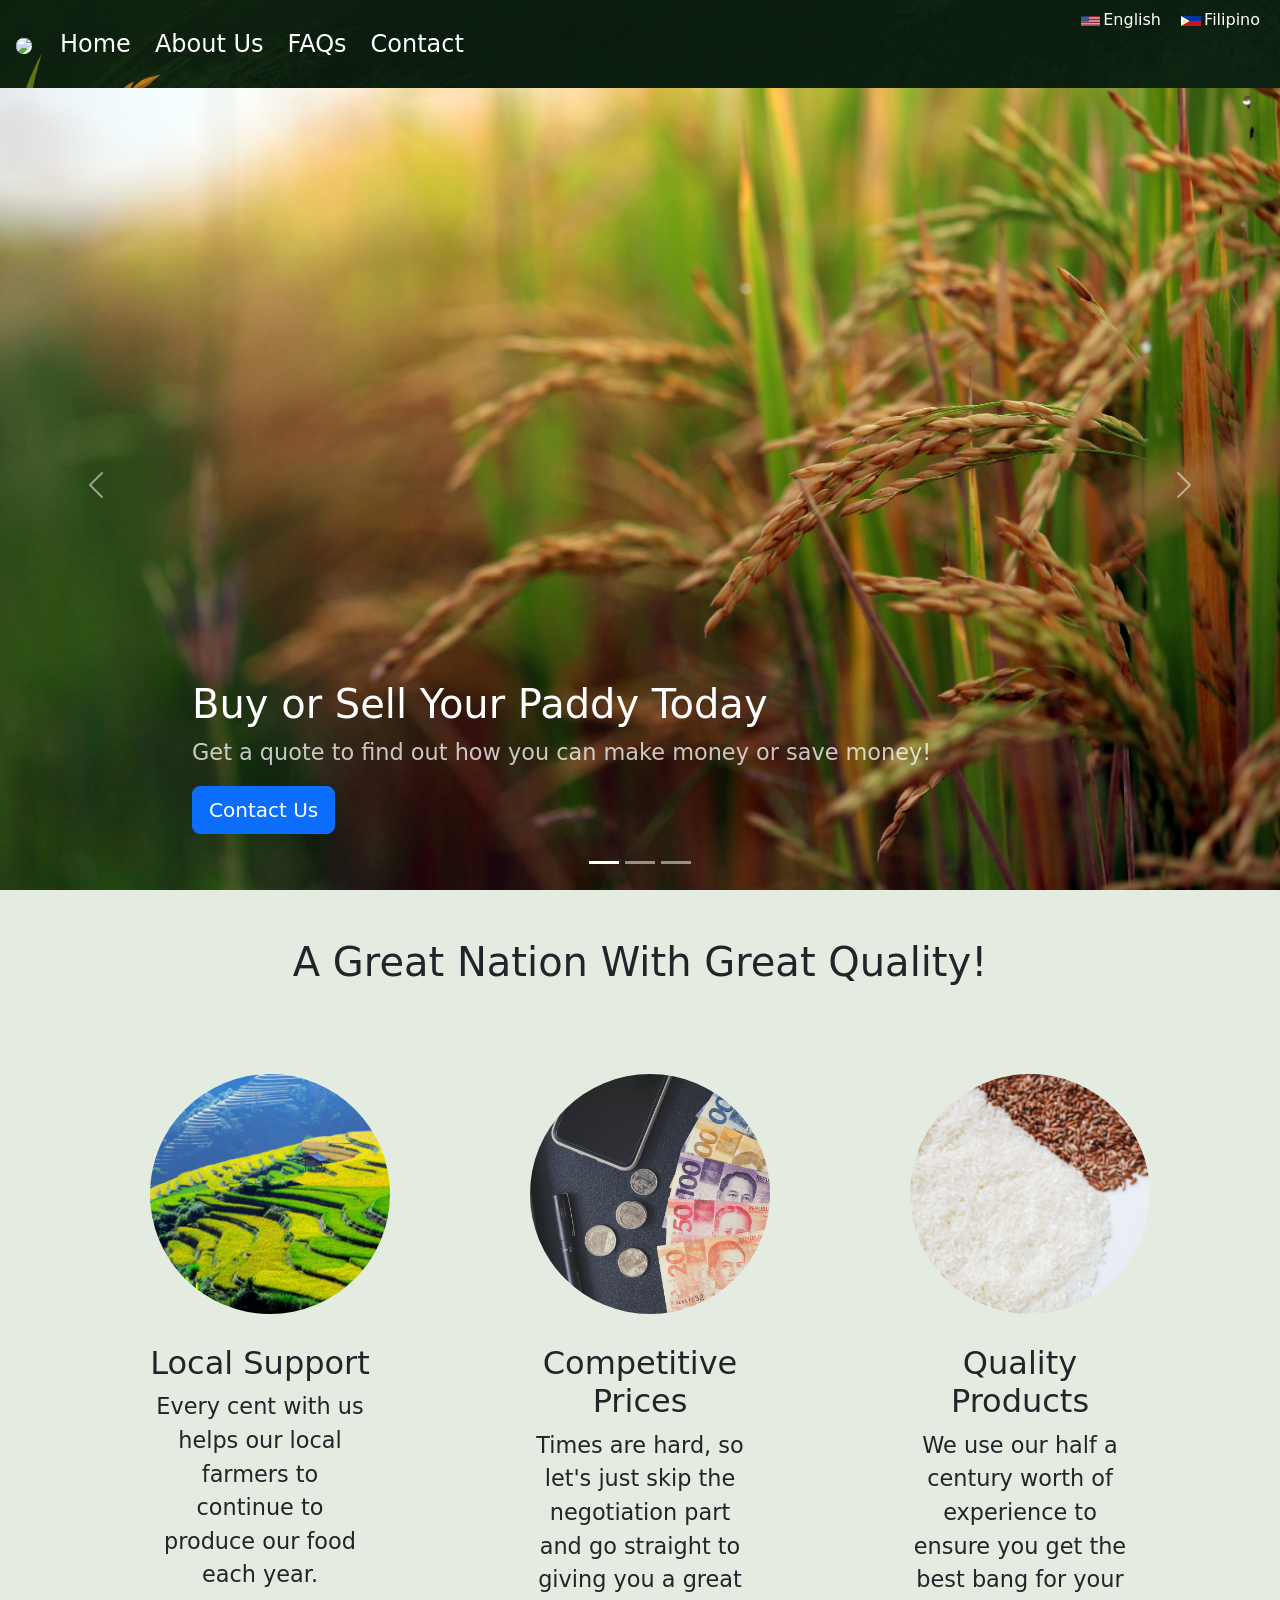
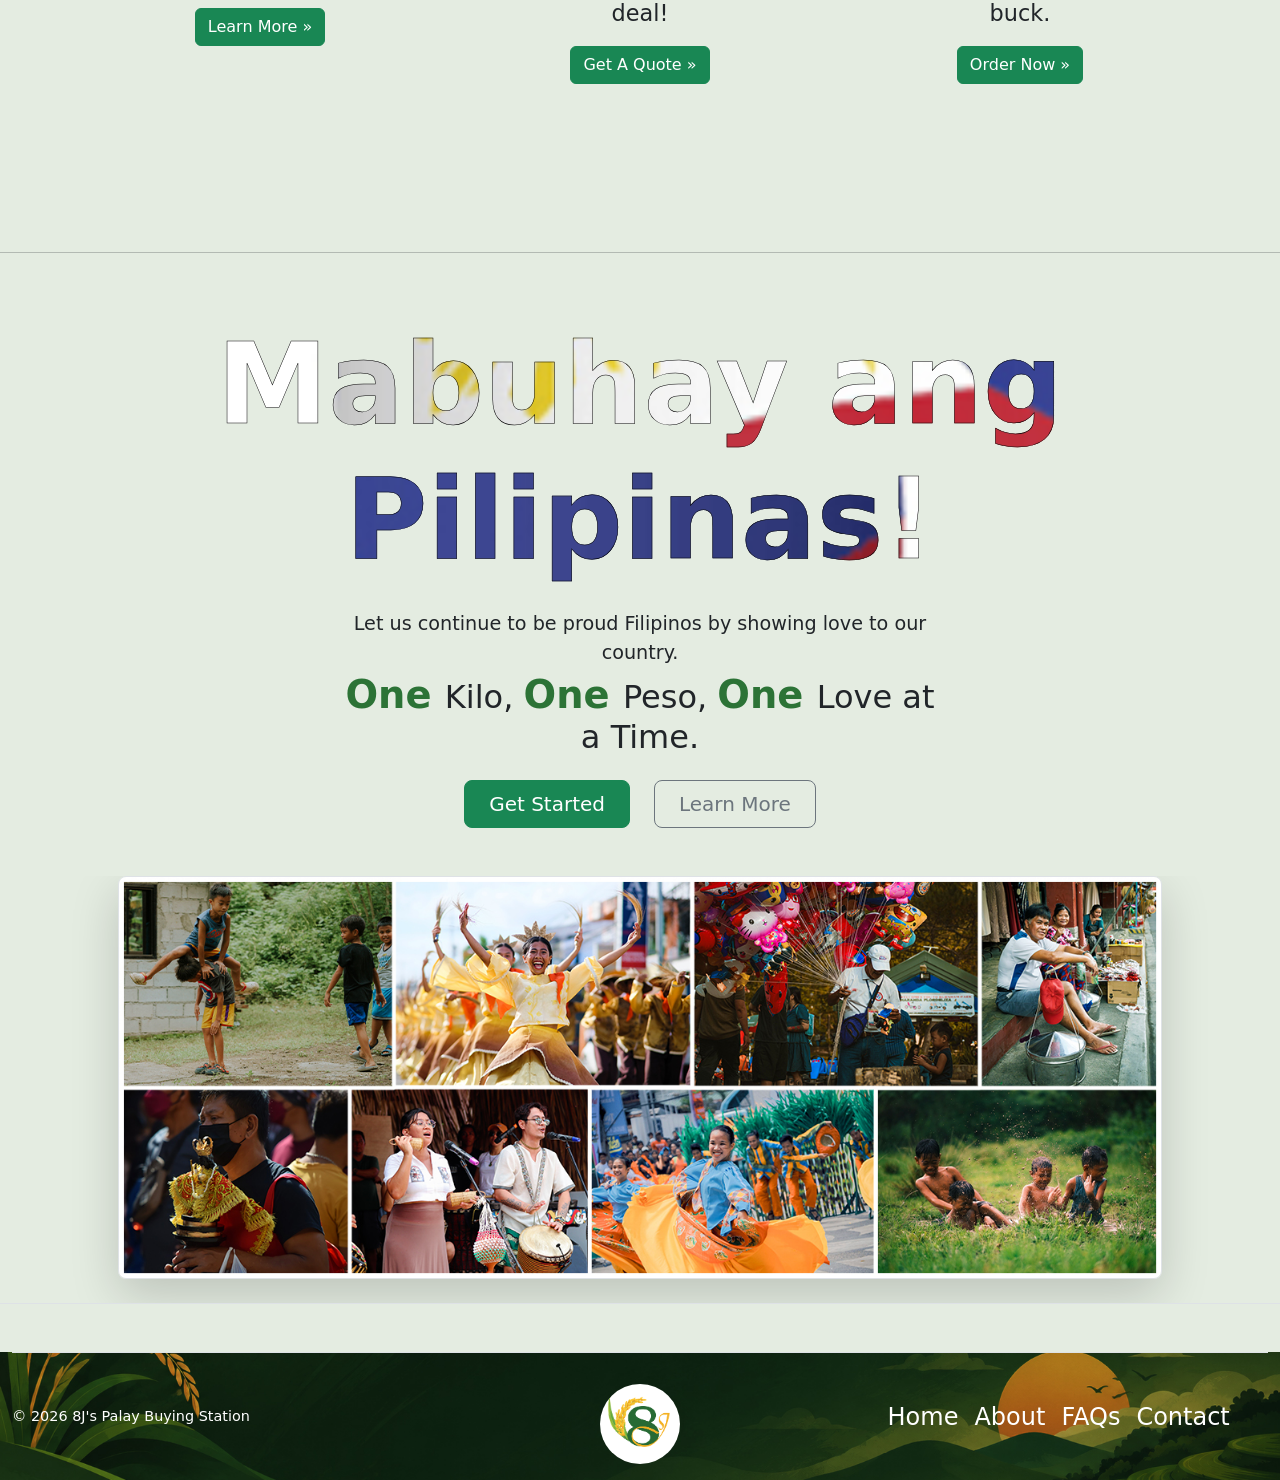
==== index.html @ 1795bb7c "Removed Public Folder" ====
<!DOCTYPE html>
<html lang="en">
<head>
  <meta charset="UTF-8">
  <meta name="viewport" content="width=device-width, initial-scale=1.0">
  <title>8J's Palay Buying Station</title>
  <style>

  </style>

	<link rel="stylesheet" href="./css/style-en.css">
	<link href="https://cdn.jsdelivr.net/npm/bootstrap@5.3.8/dist/css/bootstrap.min.css" rel="stylesheet"
		integrity="sha384-sRIl4kxILFvY47J16cr9ZwB07vP4J8+LH7qKQnuqkuIAvNWLzeN8tE5YBujZqJLB" crossorigin="anonymous">
	

</head>
<body>
	<div class="site-wrapper">
		<!--Header-->
		<section id="navbar">
			<nav class="navbar navbar-expand-md navbar-dark fixed-top nav-bg">
				<div class="container-fluid px-3">
					<a class="navbar-brand" href="./index.html">
						<img src="./images/logo/logo.png" class="logo">
					</a>
					<button class="navbar-toggler collapsed" type="button" data-bs-toggle="collapse" data-bs-target="#navbarCollapse"
						aria-controls="navbarNavAltMarkup" aria-expanded="false" aria-label="Toggle navigation">
						<span class="navbar-toggler-icon"></span>
					</button>
					<div class="collapse navbar-collapse navHeaderCollapse" id="navbarCollapse">
						<ul class="navbar-nav me-auto mb-2 mb-md-0">
							<li class="nav-item mx-1"> <a class="nav-link active navbar-items" id="nav-home" aria-current="page"
									href="./index.html">Home</a> </li>
							<li class="nav-item mx-1"> <a class="nav-link active navbar-items" aria-current="page"
									href="./en/about-en.html">About Us</a> </li>
							<li class="nav-item mx-1"> <a class="nav-link active navbar-items" aria-current="page"
									href="./en/faq-en.html">FAQs</a> </li>
							<li class="nav-item mx-1"> <a class="nav-link active navbar-items" aria-current="page"
									href="./en/contact-en.html">Contact</a> </li>
						</ul>
						<div class="lang-options col-md-3 text-end mx-1 pb-5">
							<a href="./index.html" class="lang eng" style="margin-right: 10px; text-decoration: none; color:white;"><img
									id="us-flag" src="../images/others/jp-draws-US-Flag.svg" alt="US Flag">English</a>
							<a href="./fil/home-tl.html" class="lang tl"
								style="margin-left: 2px; text-decoration: none; color:white;"><img id="ph-flag"
									src="../images/others/jp-draws-Philippines-Flag.svg" alt="Filipino Flag">Filipino</a>
						</div>
					</div>
				</div>
			</nav>
		</section>


		<!--Cover-->
		<section id="cover">
			<div class="container-fluid carousel">
				<div id="myCarousel" class="carousel slide mb-6" data-bs-ride="carousel">
					<div class="carousel-indicators"> <button type="button" data-bs-target="#myCarousel" data-bs-slide-to="0"
							class="active" aria-label="Slide 1" aria-current="true"></button> <button type="button"
							data-bs-target="#myCarousel" data-bs-slide-to="1" aria-label="Slide 2" class=""></button> <button type="button"
							data-bs-target="#myCarousel" data-bs-slide-to="2" aria-label="Slide 3" class=""></button> </div>
					<div class="carousel-inner">
						<div class="carousel-item active"> <img src="../images/palay/cover-1.jpg" id="cover-1" class="cover-item" alt="Palay in the field">
								<rect width="100%" height="100%" fill="var(--bs-secondary-color)"></rect>
							</svg>
							<div class="container">
								<div class="carousel-caption text-start">
									<h1>Buy or Sell Your Paddy Today</h1>
									<p class="opacity-75">Get a quote to find out how you can make money or save money!</p>
									<p><a class="btn btn-lg btn-primary" href="./en/contact-en.html">Contact Us</a></p>
								</div>
							</div>
						</div>
						<div class="carousel-item"> <img src="../images/palay/farmer-sowing-1.jpg" id="cover-2" class="cover-item" alt="A farmer sowing in a paddy field" style="filter:brightness(85%)">
								<rect width="100%" height="100%" fill="var(--bs-secondary-color)"></rect>
							</svg>
							<div class="container">
								<div class="carousel-caption">
									<h1>Support Our Local Farmers</h1>
									<p>Find out how you can help our local farmers make a living by partnering with us!</p>
									<p><a class="btn btn-lg btn-primary" href="./en/about-en.html">Learn more</a></p>
								</div>
							</div>
						</div>
						<div class="carousel-item"> <img src="../images/rice/heart-rice.jpg" id="cover-3" class="cover-item" alt="Hands holding white rice in the shape of a heart" style="filter:brightness(85%)">
								<rect width="100%" height="100%" fill="var(--bs-secondary-color)"></rect>
							</svg>
							<div class="container">
								<div class="carousel-caption text-end">
									<h1>Every Meal Should Be Delicious</h1>
									<p>Put a smile on your family's face with our quality local rice!</p>
									<p><a class="btn btn-lg btn-primary" href="./en/contact-en.html">Order Now</a></p>
								</div>
							</div>
						</div>
					</div> <button class="carousel-control-prev" type="button" data-bs-target="#myCarousel" data-bs-slide="prev"> <span
							class="carousel-control-prev-icon" aria-hidden="true"></span> <span class="visually-hidden">Previous</span>
					</button> <button class="carousel-control-next" type="button" data-bs-target="#myCarousel" data-bs-slide="next"> <span
							class="carousel-control-next-icon" aria-hidden="true"></span> <span class="visually-hidden">Next</span> </button>
				</div>
			</div>
		</section>

		<!--Features-->
		<section id="features" class="my-5 align">
			<div class="features heading"><h1 class="feature head">A Great Nation With Great Quality!</h1></div>
			<div class="container marketing"> <!-- Three columns of text below the carousel -->
				<div class="row">
					<div class="col-lg-4"> <img src="../images/palay/paddy-field-2.jpg" class="features rounded-image" alt="A paddy field landscape">
							<title>Local Rice Fields</title>
							<rect width="100%" height="100%" fill="var(--bs-secondary-color)"></rect>
						</svg>
						<h2 class="fw-normal">Local Support</h2>
						<p>Every cent with us helps our local farmers to continue to produce our food each year.</p>
						<p><a class="btn btn-success" href="./en/about-en.html">Learn More »</a></p>
					</div><!-- /.col-lg-4 -->
					<div class="col-lg-4"> <img src="../images/others/pesos.jpg" class="features rounded-image" alt="Multiple denomenations of Philippine pesos">
							<title>Competitive Pricing</title>
							<rect width="100%" height="100%" fill="var(--bs-secondary-color)"></rect>
						</svg>
						<h2 class="fw-normal">Competitive Prices</h2>
						<p>Times are hard, so let's just skip the negotiation part and go straight to giving you a great deal!</p>
					<p><a class="btn btn-success" href="./en/contact-en.html">Get A Quote »</a></p>
					</div><!-- /.col-lg-4 -->
					<div class="col-lg-4"> <img src="../images/rice/rice-variety.jpg" class="features rounded-image change-position" alt="A variety of rices">
							<title>Quality Products</title>
							<rect width="100%" height="100%" fill="var(--bs-secondary-color)"></rect>
						</svg>
						<h2 class="fw-normal">Quality Products</h2>
						<p>We use our half a century worth of experience to ensure you get the best bang for your buck.</p>
						<p><a class="btn btn-success" href="./en/contact-en.html">Order Now »</a></p>
					</div><!-- /.col-lg-4 -->
				</div>
			</div>
		</section>

		<hr style="margin: 1rem 0;">

		<!--Hero-->
		<section>
			<div class="px-4 pt-3 my-5 text-center border-bottom">
				<h1 class="display-4 fw-bold text-body-emphasis"><span id="mabuhay-gradient">Mabuhay ang Pilipinas!</span></h1>
				<div class="col-lg-6 mx-auto">
					<p class="lead mb-1 mt-4">Let us continue to be proud Filipinos by showing love to our country.</p>
					<h2 class="mb-4">
						<span style="color:#2C7336; font-size: 120%; font-weight: bolder;">One </span>Kilo,
						<span style="color:#2C7336; font-size: 120%; font-weight: bolder;">One </span>Peso,
						<span style="color:#2C7336; font-size: 120%; font-weight: bolder;">One </span>Love at a Time.

					</h2>
					<div class="d-grid gap-2 d-sm-flex justify-content-sm-center mb-5"> 
						<a href="./en/contact-en.html"><button type="button"
							class="btn btn-success btn-lg px-4 me-sm-3">Get Started</button></a>
							<a href="./en/about-en.html"><button type="button"
							class="btn btn-outline-secondary btn-lg px-4">Learn More</button></a>
					</div>
				</div>
				<div class="overflow-hidden">
					<div class="container px-5"> 
						<img src="../images/others/mabuhay.jpg"
						class="img-fluid border rounded-3 shadow-lg mb-4" alt="Example image" width="" height="100%" loading="lazy">
					</div>
				</div>
			</div>
		</section>
		

		<!--Footer-->
		<section id="footer">
			<div class="container-fluid foot-bg">
				<footer class="d-flex flex-wrap justify-content-between align-items-center py-3 border-top">
					<p class="col-md-4 mb-0 copy-footer">© 2026 8J's Palay Buying Station</p> <a href="./index.html"
						class="col-md-4 d-flex align-items-center justify-content-center mb-3 mb-md-0 me-md-auto link-body-emphasis text-decoration-none"
						aria-label="Bootstrap"> <img class="logo-foot" src="../images/logo/Logo.png"
							alt="8J's Palay Buying Station Logo" style="width:80px"></a>
					<ul class="nav col-md-4 justify-content-center foot-nav">
						<li class="nav-item"><a href="./index.html" class="nav-link px-2 footer-item">Home</a></li>
						<li class="nav-item"><a href="./en/about-en.html" class="nav-link px-2 footer-item">About</a></li>
						<li class="nav-item"><a href="./en/faq-en.html" class="nav-link px-2 footer-item">FAQs</a></li>
						<li class="nav-item"><a href="./en/contact-en.html" class="nav-link px-2 footer-item">Contact</a></li>
					</ul>
				</footer>
			</div>
		</section>

		<!--JS script-->
		<script src="https://cdn.jsdelivr.net/npm/bootstrap@5.3.8/dist/js/bootstrap.bundle.min.js"
			integrity="sha384-FKyoEForCGlyvwx9Hj09JcYn3nv7wiPVlz7YYwJrWVcXK/BmnVDxM+D2scQbITxI" crossorigin="anonymous"></script>
	</div>
</body>
</html>
---- css/style-en.css ----
/*Desktop View*/
@media only screen and (min-width: 1025px) {
  * {
    margin: 0;
    padding: 0;
    box-sizing:border-box;
  }

  html
  body {
    margin: 0;
    padding: 0;
    background-color: #1f61001e;

  }

  .site-wrapper {
    width: 100%;
    overflow: auto;

  }

  h1, h2, h3, h4, h5, h6, p {
    margin: 0;
    padding: 0;
  }

  p {
    font-size: 1.4rem;
    font-weight: 400;
  }


  /*navbar*/
  #navbar {
    margin: 0;
    gap: 0;
    width: 100vw;
    height: 80px;
    z-index: 2;

  }

  header {
    background-color: #507526e8;
  }

  .logo {
    width: 4rem;
    border-radius: 50%;
    margin: 0;
    padding: 0;
    background-color:white;

  }

  .logo.nav {
    position: relative;
    left: 30px;
  }

  li .navbar-items {
    font-size: 24px;
    font-weight: 300;
  }


  li .navbar-items:hover {
    transform: scale(130%, 130%);
    color: rgb(255, 230, 0) !important;
    margin: 0px 10px;

  }

  .lang {
    font-size: 1rem;
  }

  .lang:hover {
    color: rgb(255, 230, 0) !important;
  }


  #us-flag {
    height: 16px;
    padding: 3px;
    margin: auto;
  }

  #ph-flag {
    height: 16px;
    padding: 3px;
    margin: auto;

  }


  /*Cover*/
  #cover {
    margin: auto;
    padding: 0;
    height: 90vh;

  }

  .container-fluid.carousel {
    width: 100%;
    height: 100%;
    margin: 0;
    padding: 0;

  }

  .cover-item {
    width: 100%;
    height: 90vh;
    object-fit: cover;
    object-position: 50% center;
  }

  #cover-2 {
    width: 100%;
    height: 90vh;
    object-fit: cover;
    object-position: 25% top;
  }



  /*Features*/
  .features.heading {
    text-align: center;
  }

  .marketing .col-lg-4 {
    margin-bottom: 1.5rem;
    text-align: center;
  }

  .container.marketing>.row .col-lg-4 {
    padding: 80px; 
  }

  .features.rounded-image {
    height: 15rem;
    width: 15rem;
    margin-bottom: 30px;
    border-radius: 50%;
    object-fit: cover;
    object-position: center;
  }

  .features.rounded-image.change-position {
    object-position: 5% 5%;
  }


  /*Featurette*/

  .featurette-heading.fw-normal.lh-1 {
    color:#2d8a39;
    font-size: 2.5rem;
  }

  h2>.text-body-secondary {
    color: #BFAC41 !important;
  }

  .images-featurette {
    width: 100%;
    aspect-ratio: 1/1;
    object-fit: cover;
    object-position: center;
    border-radius: 5%;
  }

  .p-emphasis {
    font-weight: 700;
  }

  .featurette-padding {
    padding: 5px 70px;
  }

  span.proverb {
    font-size: 20px;
    color: black;
    opacity: 50%;
    vertical-align: middle;
  }

  p.lead {
    font-size: 1.2rem;
    font-weight: 400;
  }


  /*Hero*/

  #mabuhay-gradient {
    font-size: 7rem;
    -webkit-text-stroke: 0.5px black;
    background-image:url(../images/others/flag-clip.jpg);
    background-position: 50% 50%;
    background-repeat: no-repeat;
    background-size: cover;
    -webkit-background-clip: text;
    background-clip: text;
    -webkit-text-fill-color: transparent;
    color: transparent;
    background-clip: text;
  }

  /*Jumbotron*/

  .jumb-bg-img {
    background-image: url(../images/ph-flags.jpg);
    background-size: cover;
    background-repeat: no-repeat;
    background-position: center;
    
  }


  /*Segway*/
  .segway {
    display: flex;
    flex-flow: row nowrap;
    flex-basis: auto;
    justify-content: center;

  }

  .seg-head:hover {
    transform: scale(110%, 110%);
  }

  .seg-btn:hover {
    transform: scale(110%, 110%);
  }



  /*FAQ*/

  .faq-title {
    font-size: 58px;
  }

  .paddy-faq-head {
    display: flex;
  }

  .rice-faq-head {
    display:flex;
  }

  .p-faq {
    font-size: 1.2rem;
  }

  .p-close {
    font-size: 1.4rem;
    font-weight: 500;
    margin-top: 30px;
  }
  
  h2.accordion-header>button {
    font-size: 1.4rem;
    font-weight: 400;
  }




  /*Footer*/
  #footer{
    width: 100%;
    height: 100%;
    margin: 0;
    padding: 0;
  }


  li .footer-item {
    font-size: 1.5em;
    font-weight: 700px;
    color: #ffffff;
  }

  li .footer-item:hover {
    transform: scale(130%, 130%);
    color: rgb(255, 230, 0) !important;
    margin: 0px 10px;
  }

  .copy-footer {
    font-size: 0.9rem;
    color: #ffffff;
  }

  #footer>div>footer>a>img.logo-foot {
    margin-top: 15px;
    border-radius: 50%;
    padding: 0;
    background-color: white;
  }


  .nav-bg {
    background-image: url(../images/others/bg-opaque.jpg);
    background-size: cover;
  }


  .foot-bg {
    background-image: url(../images/others/bg-opaque.jpg);
    background-size: cover;
    background-position: center;
  }
}



/*min-width 768px and max-width 1024px*/
@media only screen and (max-width: 1024px), (min-width: 768) {
  * {
    margin: 0;
    padding: 0;
    box-sizing: border-box;
  }

  html body {
    margin: 0;
    padding: 0;
    background-color: #1f61001e;

  }

  .site-wrapper {
    width: 100%;
    overflow: auto;

  }

  h1,
  h2,
  h3,
  h4,
  h5,
  h6,
  p {
    margin: 0;
    padding: 0;
  }

  p {
    font-size: 1.4rem;
    font-weight: 400;
  }


  /*navbar*/
  #navbar {
    margin: 0;
    gap: 0;
    width: 100vw;
    height: 80px;
    z-index: 2;

  }

  header {
    background-color: #507526e8;
  }

  .logo {
    width: 4rem;
    border-radius: 50%;
    margin: 0;
    padding: 0;
    background-color: white;

  }

  .logo.nav {
    position: relative;
    left: 30px;
  }

  li .navbar-items {
    font-size: 24px;
    font-weight: 300;
  }


  li .navbar-items:hover {
    transform: scale(130%, 130%);
    color: rgb(255, 230, 0) !important;
    margin: 0px 10px;

  }

  a.lang.eng {
    font-size: 14px;
  }

  a.lang.tl {
    font-size: 14px;
  }

  .lang {
    font-size: 1rem;
  }

  .lang:hover {
    color: rgb(255, 230, 0) !important;
  }


  #us-flag {
    height: 16px;
    padding: 3px;
    margin: auto;
  }

  #ph-flag {
    height: 16px;
    padding: 3px;
    margin: auto;

  }


  /*Cover*/
  #cover {
    margin: auto;
    padding: 0;
    height: 90vh;

  }

  .container-fluid.carousel {
    width: 100%;
    height: 100%;
    margin: 0;
    padding: 0;

  }

  .cover-item {
    width: 100%;
    height: 90vh;
    object-fit: cover;
    object-position: 50% center;
  }

  #cover-2 {
    width: 100%;
    height: 90vh;
    object-fit: cover;
    object-position: 25% top;
  }



  /*Features*/
  .features.heading {
    text-align: center;
  }

  .marketing .col-lg-4 {
    margin-bottom: 1.5rem;
    text-align: center;
  }

  .container.marketing>.row .col-lg-4 {
    padding: 80px;
  }

  .features.rounded-image {
    height: 15rem;
    width: 15rem;
    margin-bottom: 30px;
    border-radius: 50%;
    object-fit: cover;
    object-position: center;
  }

  .features.rounded-image.change-position {
    object-position: 5% 5%;
  }


  /*Featurette*/

  .featurette-heading.fw-normal.lh-1 {
    color: #2d8a39;
    font-size: 2.2rem;
  }

  h2>.text-body-secondary {
    color: #BFAC41 !important;
  }

  .images-featurette {
    width: 100%;
    aspect-ratio: 1/1;
    object-fit: cover;
    object-position: center;
    border-radius: 50%;

  }

  .p-emphasis {
    font-weight: 700;
  }

  .featurette-padding {
    padding: 5px 70px;
  }

  span.proverb {
    font-size: 20px;
    color: black;
    opacity: 50%;
    vertical-align: middle;
  }

  p.lead {
    font-size: 1rem;
    font-weight: 400;
  }


  /*Hero*/

  #mabuhay-gradient {
    font-size: 5rem;
    -webkit-text-stroke: 0.5px black;
    background-image: url(../images/others/flag-clip.jpg);
    background-position: 50% 50%;
    background-repeat: no-repeat;
    background-size: cover;
    -webkit-background-clip: text;
    background-clip: text;
    -webkit-text-fill-color: transparent;
    color: transparent;
    background-clip: text;
  }

  /*Jumbotron*/

  .jumb-bg-img {
    background-image: url(../images/ph-flags.jpg);
    background-size: cover;
    background-repeat: no-repeat;
    background-position: center;

  }


  /*Segway*/
  .segway {
    display: flex;
    flex-flow: row nowrap;
    flex-basis: auto;
    justify-content: center;

  }

  .seg-head:hover {
    transform: scale(110%, 110%);
  }

  .seg-btn:hover {
    transform: scale(110%, 110%);
  }


  /*Footer*/
  #footer {
    width: 100%;
    height: 100%;
    margin: 0;
    padding: 0;
  }


  li .footer-item {
    font-size: 1em;
    font-weight: 700px;
    color: #ffffff;
  }

  li .footer-item:hover {
    transform: scale(130%, 130%);
    color: rgb(255, 230, 0) !important;
    margin: 0px 10px;
  }

  .copy-footer {
    font-size: 0.8rem;
    color: #ffffff;
  }

  #footer>div>footer>a>img.logo-foot {
    transform: scale(80%);
    margin-top: 15px;
    border-radius: 50%;
    padding: 0;
    background-color: white;
  }


  .nav-bg {
    background-image: url(../images/others/bg-opaque.jpg);
    background-size: cover;
  }


  .foot-bg {
    background-image: url(../images/others/bg-opaque.jpg);
    background-size: cover;
    background-position: center;
  }
}



/*max-width 767px*/
@media only screen and (max-width: 767px) {
  * {
    margin: 0;
    padding: 0;
    box-sizing: border-box;
  }

  html body {
    margin: 0;
    padding: 0;
    background-color: #1f61001e;

  }


  h1,
  h2,
  h3,
  h4,
  h5,
  h6,
  p {
    margin: 0;
    padding: 0;
  }

  p {
    font-size: 1.4rem;
    font-weight: 400;
  }


  /*navbar*/
  #navbar {
    margin: 0;
    gap: 0;
    width: 100vw;
    height: 80px;
    z-index: 2;
    word-break: break-all;

  }

  header {
    background-color: #507526e8;
  }

  .logo {
    width: 3rem;
    border-radius: 50%;
    margin: 0;
    padding: 0;
    background-color: white;
    position: absolute;
    left: 44%;
    bottom: 7%;

  }

  .logo.nav {
    position: relative;
    left: 30px;
  }

  li.nav-link.nav-item {
    display: inline-flex;
  }

  li .navbar-items {
    display: flex;
    flex: 1 1 0;
    font-size: 22px;
    font-weight: 500;
    margin-bottom: 1em;
    border-radius: 10%;
    width: 110px;
    justify-content: center;
    background-color: rgba(0, 128, 0, 0.171);
  }


  li .navbar-items:hover {
    transform: scale(100%, 100%);
    color: rgb(255, 230, 0) !important;
    margin: 0px 10px;

  }

  .lang:hover {
    color: rgb(255, 230, 0) !important;
  }

  a.lang.eng {
    font-size: 14px;
  }

  a.lang.tl {
    font-size: 14px;
  }

  #nav-home {
    margin-top: 0;

  }


  #us-flag {
    height: 18px;
    padding: 3px;
    margin: auto;
  }

  #ph-flag {
    height: 18px;
    padding: 3px;
    margin: auto;

  }

  .flex-shrink-0 {
    flex-shrink: 0 !important;
  }

  #navbarCollapse>div {
    padding: 0.8em !important;
    margin-right: 0 !important;
  }





  /*Cover*/
  #cover {
    margin: auto;
    padding: 0;
    height: 90vh;

  }

  .container-fluid.carousel {
    width: 100%;
    height: 100%;
    margin: 0;
    padding: 0;

  }

  .cover-item {
    width: 100%;
    height: 90vh;
    object-fit: cover;
    object-position: 50% center;
  }

  #cover-2 {
    width: 100%;
    height: 90vh;
    object-fit: cover;
    object-position: 25% top;
  }



  /*Features*/
  .features.heading {
    text-align: center;
  }

  .marketing .col-lg-4 {
    margin-bottom: 1.5rem;
    text-align: center;
  }

  .container.marketing>.row .col-lg-4 {
    padding: 80px;
  }

  .features.rounded-image {
    height: 15rem;
    width: 15rem;
    margin-bottom: 30px;
    border-radius: 50%;
    object-fit: cover;
    object-position: center;
  }

  .features.rounded-image.change-position {
    object-position: 5% 5%;
  }


  /*Featurette*/

  .featurette-heading.fw-normal.lh-1 {
    color: #2d8a39;
    font-size: 2.5rem;
  }

  h2>.text-body-secondary {
    color: #BFAC41 !important;
  }

  .images-featurette {
    width: 70%;
    aspect-ratio: 1/1;
    object-fit: cover;
    object-position: center;
    border-radius: 15%;

  }

  .p-emphasis {
    font-weight: 700;
  }

  .featurette-padding {
    padding: 5px 70px;
  }

  span.proverb {
    font-size: 20px;
    color: black;
    opacity: 50%;
    vertical-align: middle;
  }

  p.lead {
    font-size: 1.1rem;
    font-weight: 400;
  }

  #featurette>div .col-md-4 {
    text-align: center !important;
    margin: 20px 0px;
  }

  /****CENTER IMAGES DAMN THING STUBBORN****/
  #featurette>div:nth-child(2)>div.col-md-4.d-flex {
    display: flex !important;
    justify-content: center !important;
    align-items: center !important;
  }

  #featurette>div:nth-child(4)>div.col-md-4.order-md-1.d-flex {
    display: flex !important;
    justify-content: center !important;
    align-items: center !important;
  }

  #featurette>div:nth-child(6)>div.col-md-4.d-flex {
    display: flex !important;
    justify-content: center !important;
    align-items: center !important;
  }



  /*Hero*/

  #mabuhay-gradient {
    font-size: 4rem;
    -webkit-text-stroke: 0.5px black;
    background-image: url(../images/others/flag-clip.jpg);
    background-position: 50% 50%;
    background-repeat: no-repeat;
    background-size: cover;
    -webkit-background-clip: text;
    background-clip: text;
    -webkit-text-fill-color: transparent;
    color: transparent;
    background-clip: text;
  }

  /*Jumbotron*/

  .jumb-bg-img {
    background-image: url(../images/ph-flags.jpg);
    background-size: cover;
    background-repeat: no-repeat;
    background-position: center;

  }


  /*Segway*/
  .segway {
    display: flex;
    flex-flow: row nowrap;
    flex-basis: auto;
    justify-content: center;

  }

  .seg-head:hover {
    transform: scale(110%, 110%);
  }

  .seg-btn:hover {
    transform: scale(110%, 110%);
  }


  /*Location*/
  iframe {
    width: 350px !important;
    height: 350px !important;
  }



  /*FAQ*/
  .p-faq {
    font-size: 1rem;
  }

  h2.accordion-header>button {
    font-size: 1.1rem;
    font-weight: 400;
  }



  /*Footer*/
  #footer {
    width: 100%;
    height: 100%;
    margin: 0;
    padding: 0;
  }

  li .footer-item {
    display: none;
    font-size: 14px;
    font-weight: 700px;
    color: #ffffff;
  }

  li .footer-item:hover {
    transform: scale(110%, 110%);
    color: rgb(255, 230, 0) !important;
    margin: 0px 10px;
  }

  .copy-footer {
    font-size: 0.6rem;
    color: #ffffff;
  }

  #footer>div>footer>a>img.logo-foot {
    transform: scale(50%);
    position: absolute;
    left: 40%;
    margin-top: 15px;
    border-radius: 50%;
    padding: 0;
    background-color: white;

  }

  .nav-bg {
    background-image: url(../images/others/bg-opaque.jpg);
    background-size: cover;
  }


  .foot-bg {
    background-image: url(../images/others/bg-opaque.jpg);
    background-size: cover;
    background-position: center;
  }

}



/*Nokia???*/
@media only screen and (max-width: 480px) {
  * {
    margin: 0;
    padding: 0;
    box-sizing: border-box;
  }

  html body {
    margin: 0;
    padding: 0;
    background-color: #1f61001e;

  }


  h1,
  h2,
  h3,
  h4,
  h5,
  h6,
  p {
    margin: 0;
    padding: 0;
  }

  p {
    font-size: 1.4rem;
    font-weight: 400;
  }


  /*navbar*/
  #navbar {
    margin: 0;
    gap: 0;
    width: 100vw;
    height: 80px;
    z-index: 2;
    word-break: break-all;

  }

  header {
    background-color: #507526e8;
  }

  .logo {
    width: 3rem;
    border-radius: 50%;
    margin: 0;
    padding: 0;
    background-color: white;
    position: absolute;
    left: 44%;
    bottom: 7%;

  }

  .logo.nav {
    position: relative;
    left: 30px;
  }

  li.nav-link.nav-item {
    display: inline-flex;
  }

  li .navbar-items {
    display: flex;
    flex: 1 1 0;
    font-size: 22px;
    font-weight: 500;
    margin-bottom: 1em;
    border-radius: 10%;
    width: 110px;
    justify-content: center;
    background-color: rgba(0, 128, 0, 0.171);
  }


  li .navbar-items:hover {
    transform: scale(100%, 100%);
    color: rgb(255, 230, 0) !important;
    margin: 0px 10px;

  }

  a.lang.eng {
  font-size: 12px;
  }

  a.lang.tl {
    font-size: 12px;
  }

  .lang:hover {
    color: rgb(255, 230, 0) !important;
  }

  #nav-home {
    margin-top: 0;

  }


  #us-flag {
    height: 18px;
    padding: 3px;
    margin: auto;
  }

  #ph-flag {
    height: 18px;
    padding: 3px;
    margin: auto;

  }

  .flex-shrink-0 {
    flex-shrink: 0 !important;
  }

  #navbarCollapse>div {
    padding: 0.8em !important;
    margin-right: 0 !important;
  }





  /*Cover*/
  #cover {
    margin: auto;
    padding: 0;
    height: 90vh;

  }

  .container-fluid.carousel {
    width: 100%;
    height: 100%;
    margin: 0;
    padding: 0;

  }

  .cover-item {
    width: 100%;
    height: 90vh;
    object-fit: cover;
    object-position: 50% center;
  }

  #cover-2 {
    width: 100%;
    height: 90vh;
    object-fit: cover;
    object-position: 25% top;
  }



  /*Features*/
  .features.heading {
    text-align: center;
  }

  .marketing .col-lg-4 {
    margin-bottom: 1.5rem;
    text-align: center;
  }

  .container.marketing>.row .col-lg-4 {
    padding: 80px;
  }

  .features.rounded-image {
    height: 15rem;
    width: 15rem;
    margin-bottom: 30px;
    border-radius: 50%;
    object-fit: cover;
    object-position: center;
  }

  .features.rounded-image.change-position {
    object-position: 5% 5%;
  }


  /*Featurette*/

  .featurette-heading.fw-normal.lh-1 {
    color: #2d8a39;
    font-size: 2.5rem;
  }

  h2>.text-body-secondary {
    color: #BFAC41 !important;
  }

  .images-featurette {
    width: 100%;
    aspect-ratio: 1/1;
    object-fit: cover;
    object-position: center;
    border-radius: 15%;
  }

  .p-emphasis {
    font-weight: 700;
  }

  .featurette-padding {
    padding: 5px 70px;
  }

  span.proverb {
    font-size: 20px;
    color: black;
    opacity: 50%;
    vertical-align: middle;
  }

  p.lead {
    font-size: 1.4rem;
    font-weight: 400;
  }

  #featurette>div.col-md-4 {
    text-align: center !important;
  }


  /*Hero*/

  #mabuhay-gradient {
    font-size: 3rem;
    -webkit-text-stroke: 0.5px black;
    background-image: url(../images/others/flag-clip.jpg);
    background-position: 50% 50%;
    background-repeat: no-repeat;
    background-size: cover;
    -webkit-background-clip: text;
    background-clip: text;
    -webkit-text-fill-color: transparent;
    color: transparent;
    background-clip: text;
  }

  /*Jumbotron*/

  .jumb-bg-img {
    background-image: url(../images/ph-flags.jpg);
    background-size: cover;
    background-repeat: no-repeat;
    background-position: center;

  }


  /*Segway*/
  .segway {
    display: flex;
    flex-flow: row nowrap;
    flex-basis: auto;
    justify-content: center;

  }

  .seg-head:hover {
    transform: scale(110%, 110%);
  }

  .seg-btn:hover {
    transform: scale(110%, 110%);
  }


  /*Location*/
  iframe {
    width: 350px !important;
    height: 350px !important;
  }



  /*Footer*/
  #footer {
    width: 100%;
    height: 100%;
    margin: 0;
    padding: 0;
  }

  li .footer-item {
    display: none;
    font-size: 14px;
    font-weight: 700px;
    color: #ffffff;
  }

  li .footer-item:hover {
    transform: scale(110%, 110%);
    color: rgb(255, 230, 0) !important;
    margin: 0px 10px;
  }

  .copy-footer {
    font-size: 0.5rem;
    color: #ffffff;
  }

  #footer>div>footer>a>img.logo-foot {
    transform: scale(50%);
    position: absolute;
    left: 40%;
    margin-top: 15px;
    border-radius: 50%;
    padding: 0;
    background-color: white;

  }

  .nav-bg {
    background-image: url(../images/others/bg-opaque.jpg);
    background-size: cover;
  }


  .foot-bg {
    background-image: url(../images/others/bg-opaque.jpg);
    background-size: cover;
    background-position: center;
  }

}
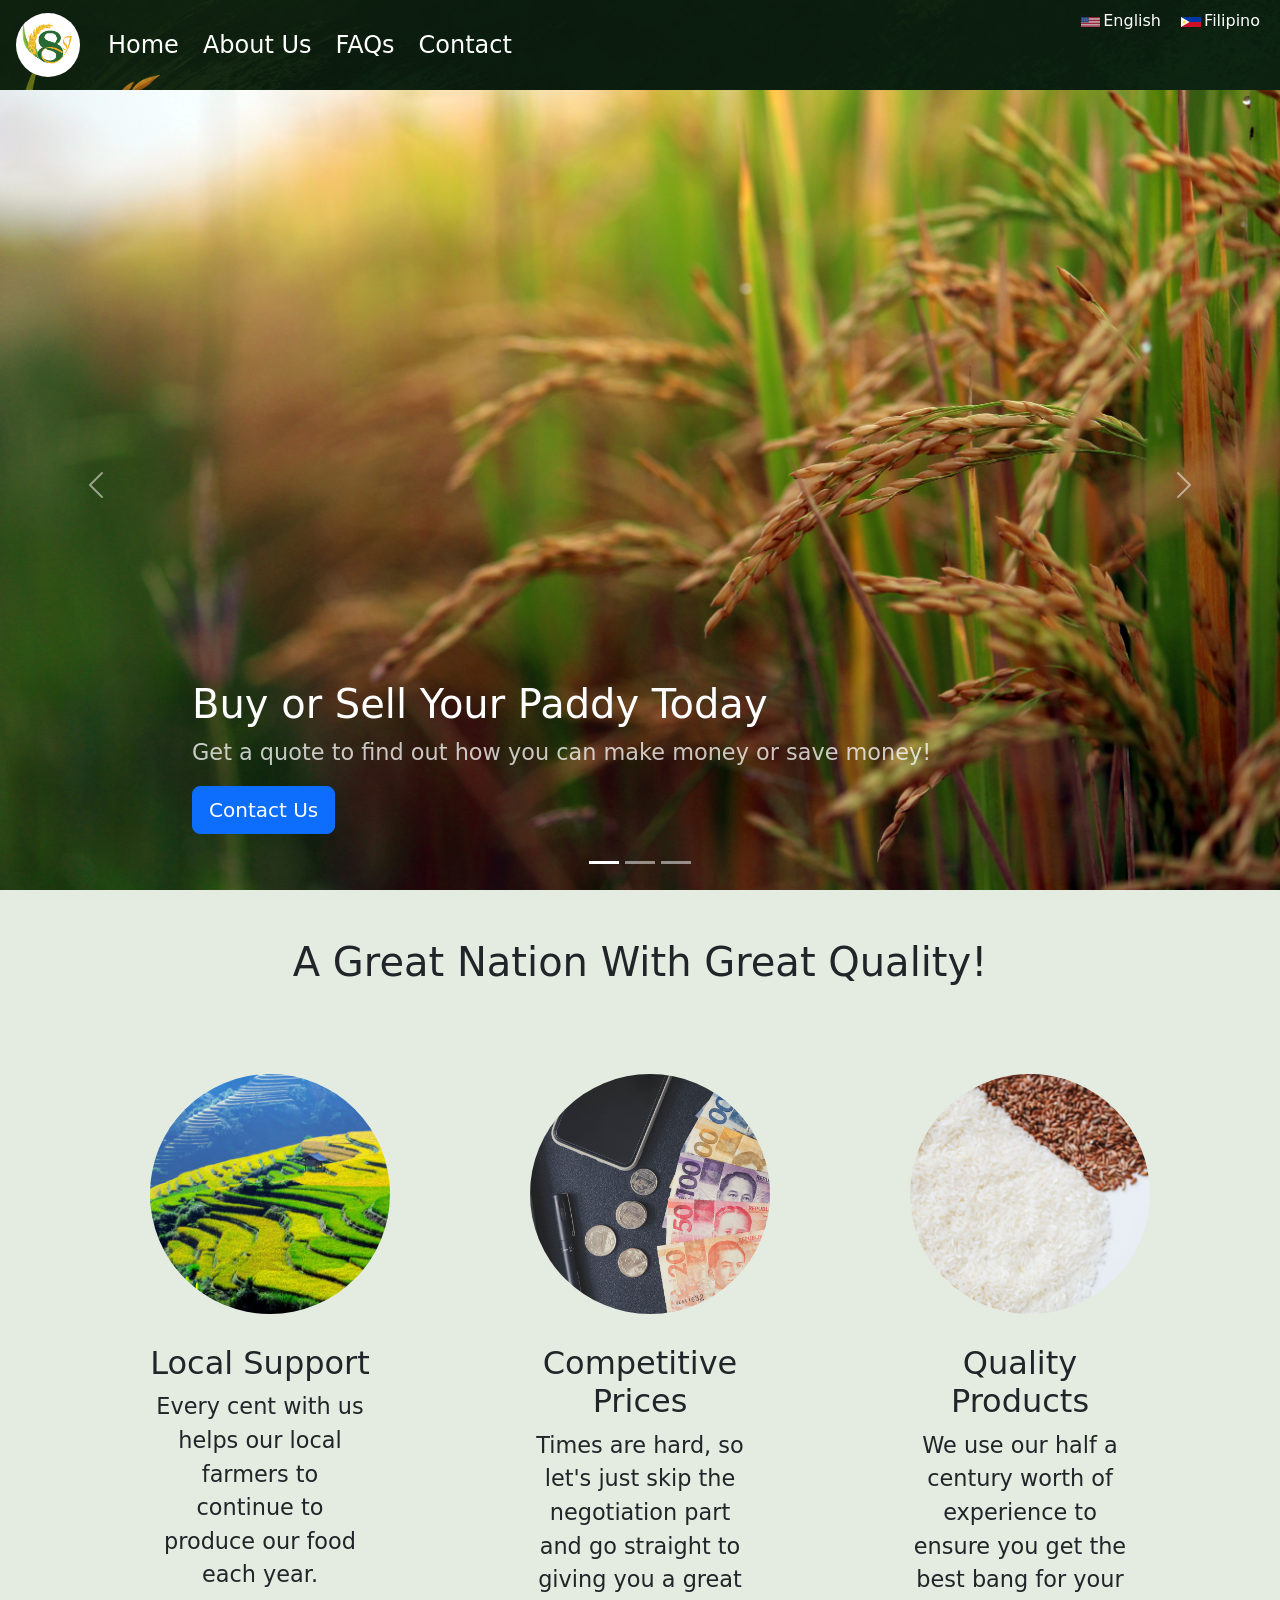
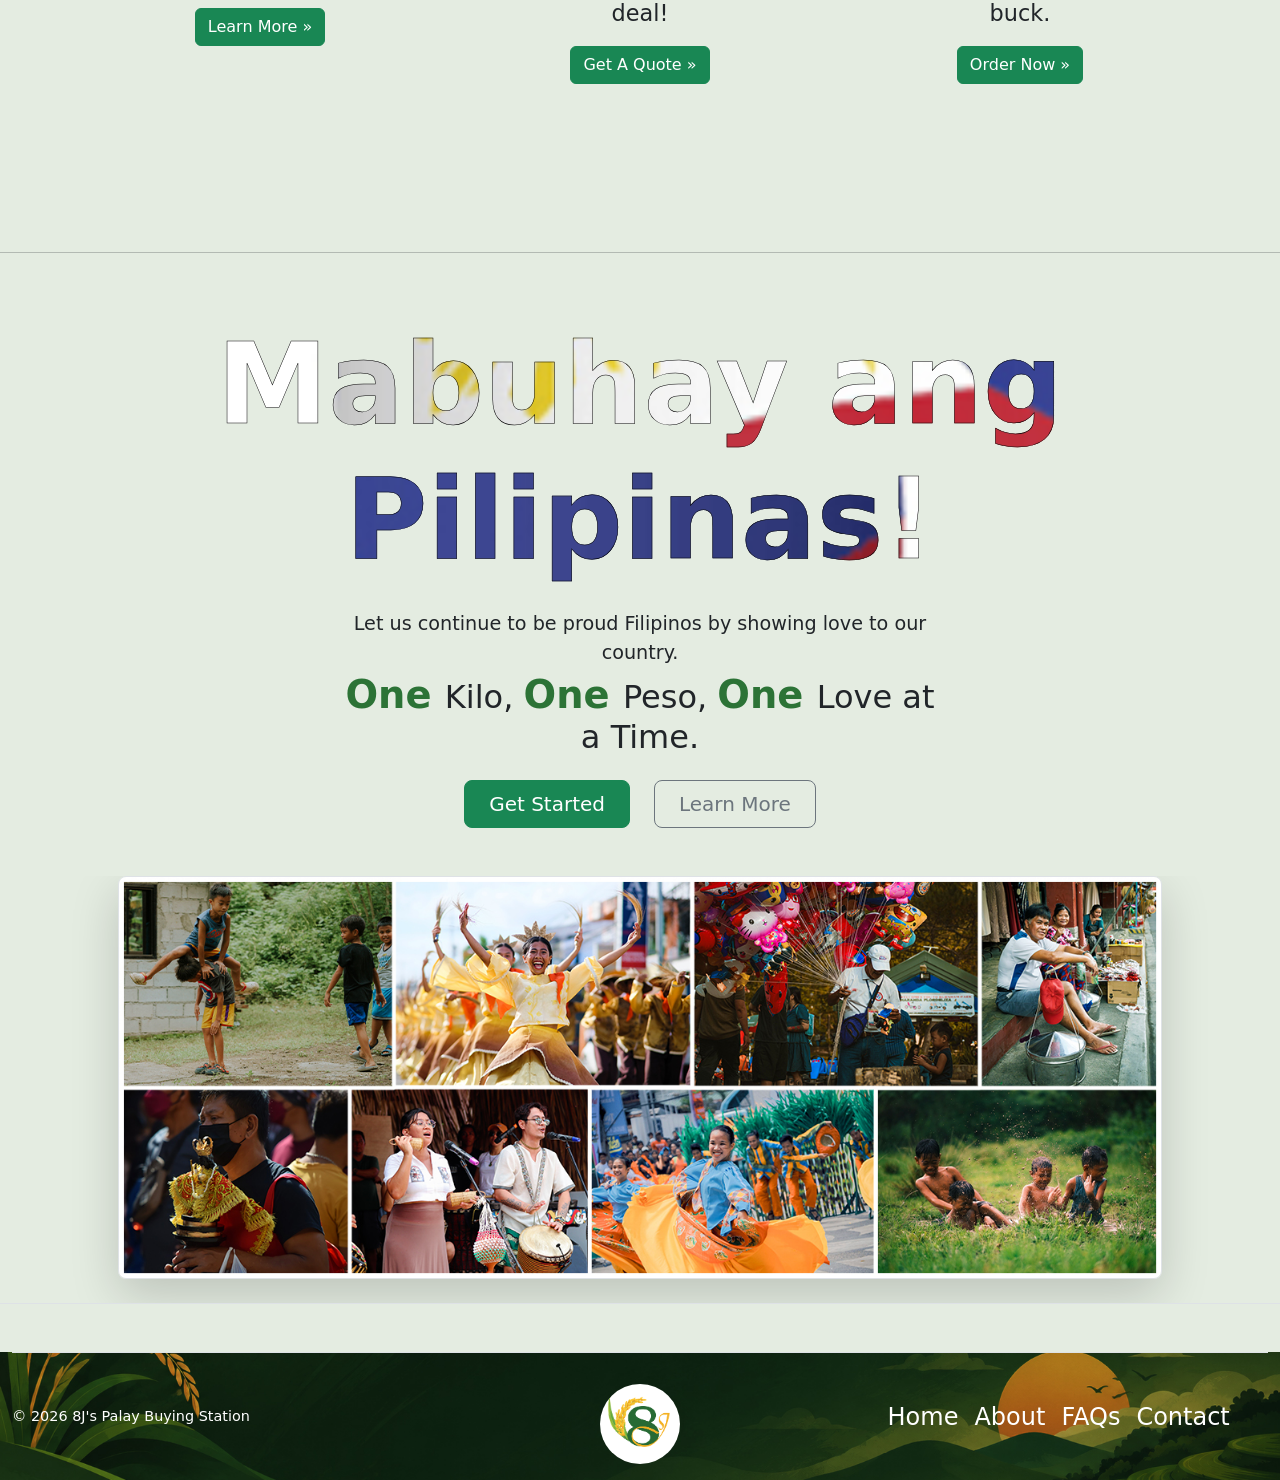
==== commit 0ab35ae7: "This is for sho now" ====
--- a/index.html
+++ b/index.html
@@ -21,7 +21,7 @@
 			<nav class="navbar navbar-expand-md navbar-dark fixed-top nav-bg">
 				<div class="container-fluid px-3">
 					<a class="navbar-brand" href="./index.html">
-						<img src="./images/logo/logo.png" class="logo">
+						<img src="./images/logo/Logo.png" class="logo">
 					</a>
 					<button class="navbar-toggler collapsed" type="button" data-bs-toggle="collapse" data-bs-target="#navbarCollapse"
 						aria-controls="navbarNavAltMarkup" aria-expanded="false" aria-label="Toggle navigation">
@@ -40,10 +40,10 @@
 						</ul>
 						<div class="lang-options col-md-3 text-end mx-1 pb-5">
 							<a href="./index.html" class="lang eng" style="margin-right: 10px; text-decoration: none; color:white;"><img
-									id="us-flag" src="../images/others/jp-draws-US-Flag.svg" alt="US Flag">English</a>
+									id="us-flag" src="./images/others/jp-draws-US-Flag.svg" alt="US Flag">English</a>
 							<a href="./fil/home-tl.html" class="lang tl"
 								style="margin-left: 2px; text-decoration: none; color:white;"><img id="ph-flag"
-									src="../images/others/jp-draws-Philippines-Flag.svg" alt="Filipino Flag">Filipino</a>
+									src="./images/others/jp-draws-Philippines-Flag.svg" alt="Filipino Flag">Filipino</a>
 						</div>
 					</div>
 				</div>
@@ -60,7 +60,7 @@
 							data-bs-target="#myCarousel" data-bs-slide-to="1" aria-label="Slide 2" class=""></button> <button type="button"
 							data-bs-target="#myCarousel" data-bs-slide-to="2" aria-label="Slide 3" class=""></button> </div>
 					<div class="carousel-inner">
-						<div class="carousel-item active"> <img src="../images/palay/cover-1.jpg" id="cover-1" class="cover-item" alt="Palay in the field">
+						<div class="carousel-item active"> <img src="./images/palay/cover-1.jpg" id="cover-1" class="cover-item" alt="Palay in the field">
 								<rect width="100%" height="100%" fill="var(--bs-secondary-color)"></rect>
 							</svg>
 							<div class="container">
@@ -71,7 +71,7 @@
 								</div>
 							</div>
 						</div>
-						<div class="carousel-item"> <img src="../images/palay/farmer-sowing-1.jpg" id="cover-2" class="cover-item" alt="A farmer sowing in a paddy field" style="filter:brightness(85%)">
+						<div class="carousel-item"> <img src="./images/palay/farmer-sowing-1.jpg" id="cover-2" class="cover-item" alt="A farmer sowing in a paddy field" style="filter:brightness(85%)">
 								<rect width="100%" height="100%" fill="var(--bs-secondary-color)"></rect>
 							</svg>
 							<div class="container">
@@ -82,7 +82,7 @@
 								</div>
 							</div>
 						</div>
-						<div class="carousel-item"> <img src="../images/rice/heart-rice.jpg" id="cover-3" class="cover-item" alt="Hands holding white rice in the shape of a heart" style="filter:brightness(85%)">
+						<div class="carousel-item"> <img src="./images/rice/heart-rice.jpg" id="cover-3" class="cover-item" alt="Hands holding white rice in the shape of a heart" style="filter:brightness(85%)">
 								<rect width="100%" height="100%" fill="var(--bs-secondary-color)"></rect>
 							</svg>
 							<div class="container">
@@ -106,7 +106,7 @@
 			<div class="features heading"><h1 class="feature head">A Great Nation With Great Quality!</h1></div>
 			<div class="container marketing"> <!-- Three columns of text below the carousel -->
 				<div class="row">
-					<div class="col-lg-4"> <img src="../images/palay/paddy-field-2.jpg" class="features rounded-image" alt="A paddy field landscape">
+					<div class="col-lg-4"> <img src="./images/palay/paddy-field-2.jpg" class="features rounded-image" alt="A paddy field landscape">
 							<title>Local Rice Fields</title>
 							<rect width="100%" height="100%" fill="var(--bs-secondary-color)"></rect>
 						</svg>
@@ -114,7 +114,7 @@
 						<p>Every cent with us helps our local farmers to continue to produce our food each year.</p>
 						<p><a class="btn btn-success" href="./en/about-en.html">Learn More »</a></p>
 					</div><!-- /.col-lg-4 -->
-					<div class="col-lg-4"> <img src="../images/others/pesos.jpg" class="features rounded-image" alt="Multiple denomenations of Philippine pesos">
+					<div class="col-lg-4"> <img src="./images/others/pesos.jpg" class="features rounded-image" alt="Multiple denomenations of Philippine pesos">
 							<title>Competitive Pricing</title>
 							<rect width="100%" height="100%" fill="var(--bs-secondary-color)"></rect>
 						</svg>
@@ -122,7 +122,7 @@
 						<p>Times are hard, so let's just skip the negotiation part and go straight to giving you a great deal!</p>
 					<p><a class="btn btn-success" href="./en/contact-en.html">Get A Quote »</a></p>
 					</div><!-- /.col-lg-4 -->
-					<div class="col-lg-4"> <img src="../images/rice/rice-variety.jpg" class="features rounded-image change-position" alt="A variety of rices">
+					<div class="col-lg-4"> <img src="./images/rice/rice-variety.jpg" class="features rounded-image change-position" alt="A variety of rices">
 							<title>Quality Products</title>
 							<rect width="100%" height="100%" fill="var(--bs-secondary-color)"></rect>
 						</svg>
@@ -157,7 +157,7 @@
 				</div>
 				<div class="overflow-hidden">
 					<div class="container px-5"> 
-						<img src="../images/others/mabuhay.jpg"
+						<img src="./images/others/mabuhay.jpg"
 						class="img-fluid border rounded-3 shadow-lg mb-4" alt="Example image" width="" height="100%" loading="lazy">
 					</div>
 				</div>
@@ -171,7 +171,7 @@
 				<footer class="d-flex flex-wrap justify-content-between align-items-center py-3 border-top">
 					<p class="col-md-4 mb-0 copy-footer">© 2026 8J's Palay Buying Station</p> <a href="./index.html"
 						class="col-md-4 d-flex align-items-center justify-content-center mb-3 mb-md-0 me-md-auto link-body-emphasis text-decoration-none"
-						aria-label="Bootstrap"> <img class="logo-foot" src="../images/logo/Logo.png"
+						aria-label="Bootstrap"> <img class="logo-foot" src="./images/logo/Logo.png"
 							alt="8J's Palay Buying Station Logo" style="width:80px"></a>
 					<ul class="nav col-md-4 justify-content-center foot-nav">
 						<li class="nav-item"><a href="./index.html" class="nav-link px-2 footer-item">Home</a></li>
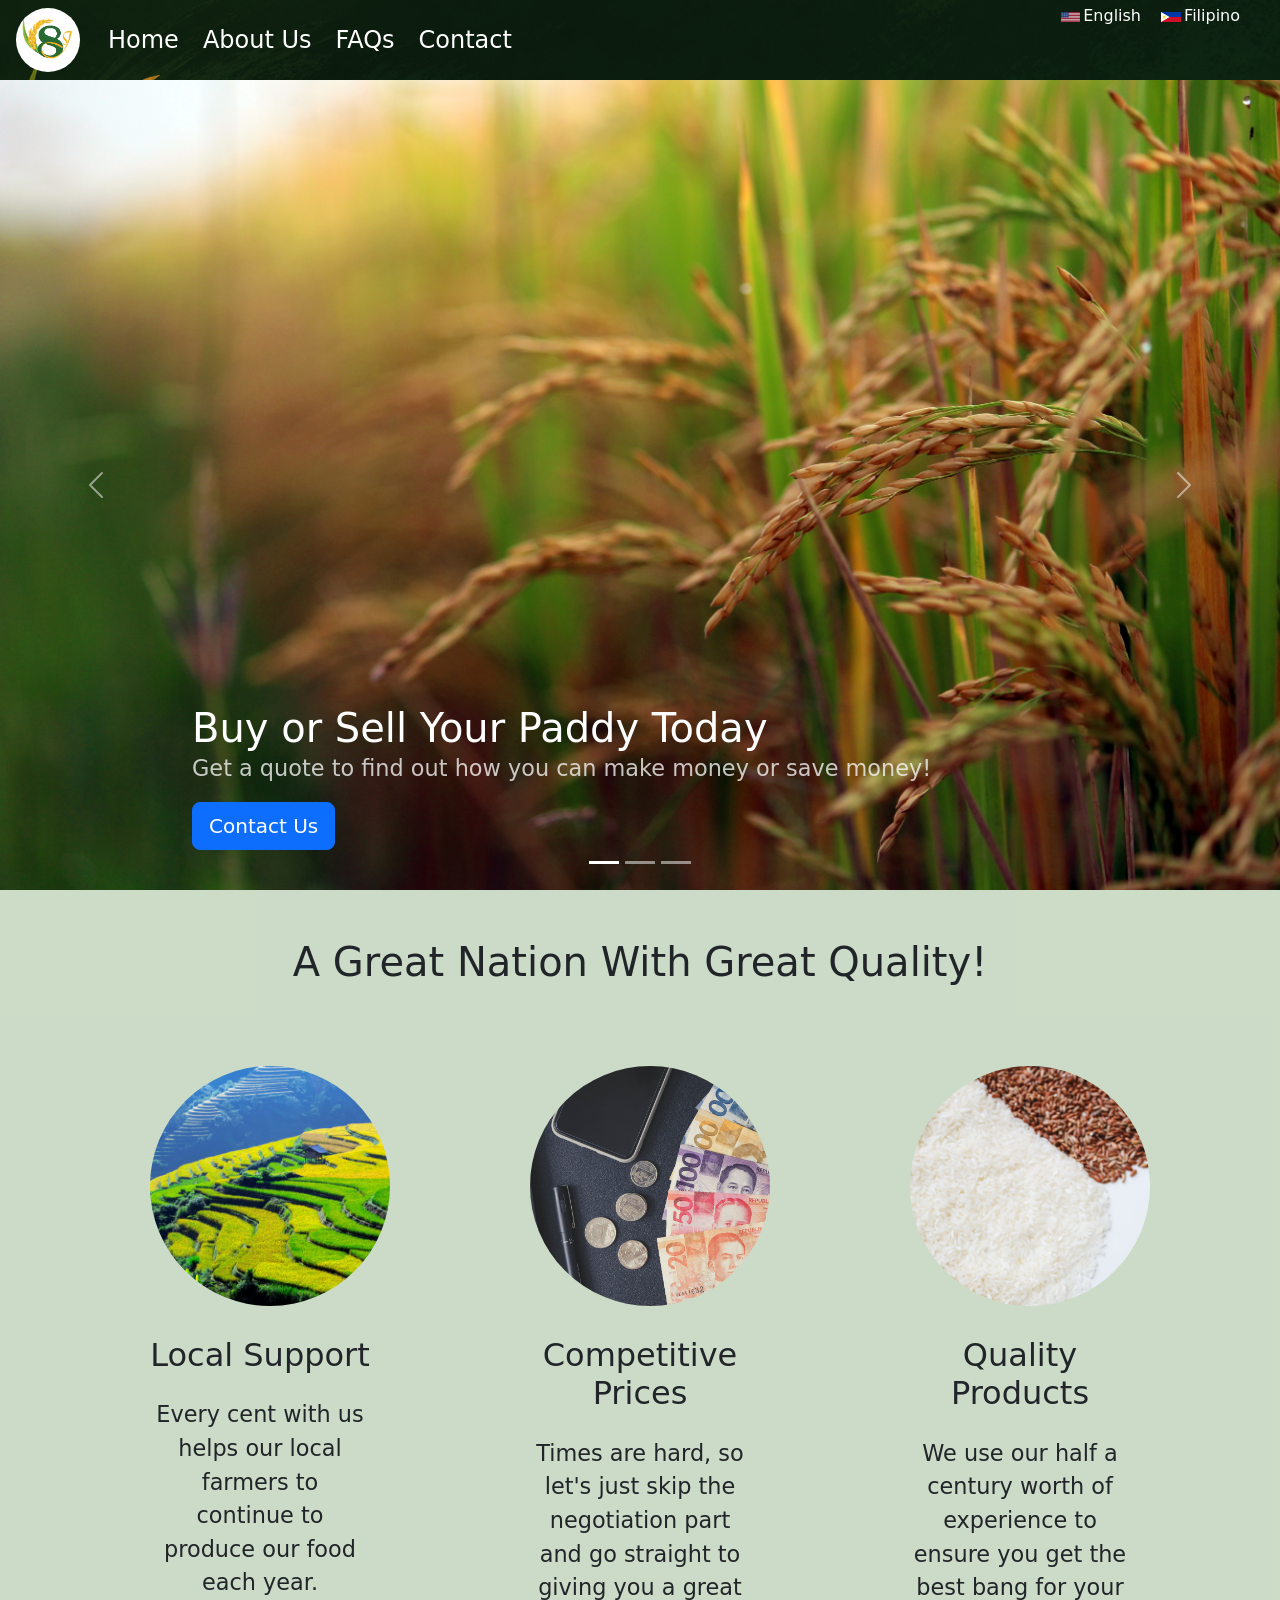
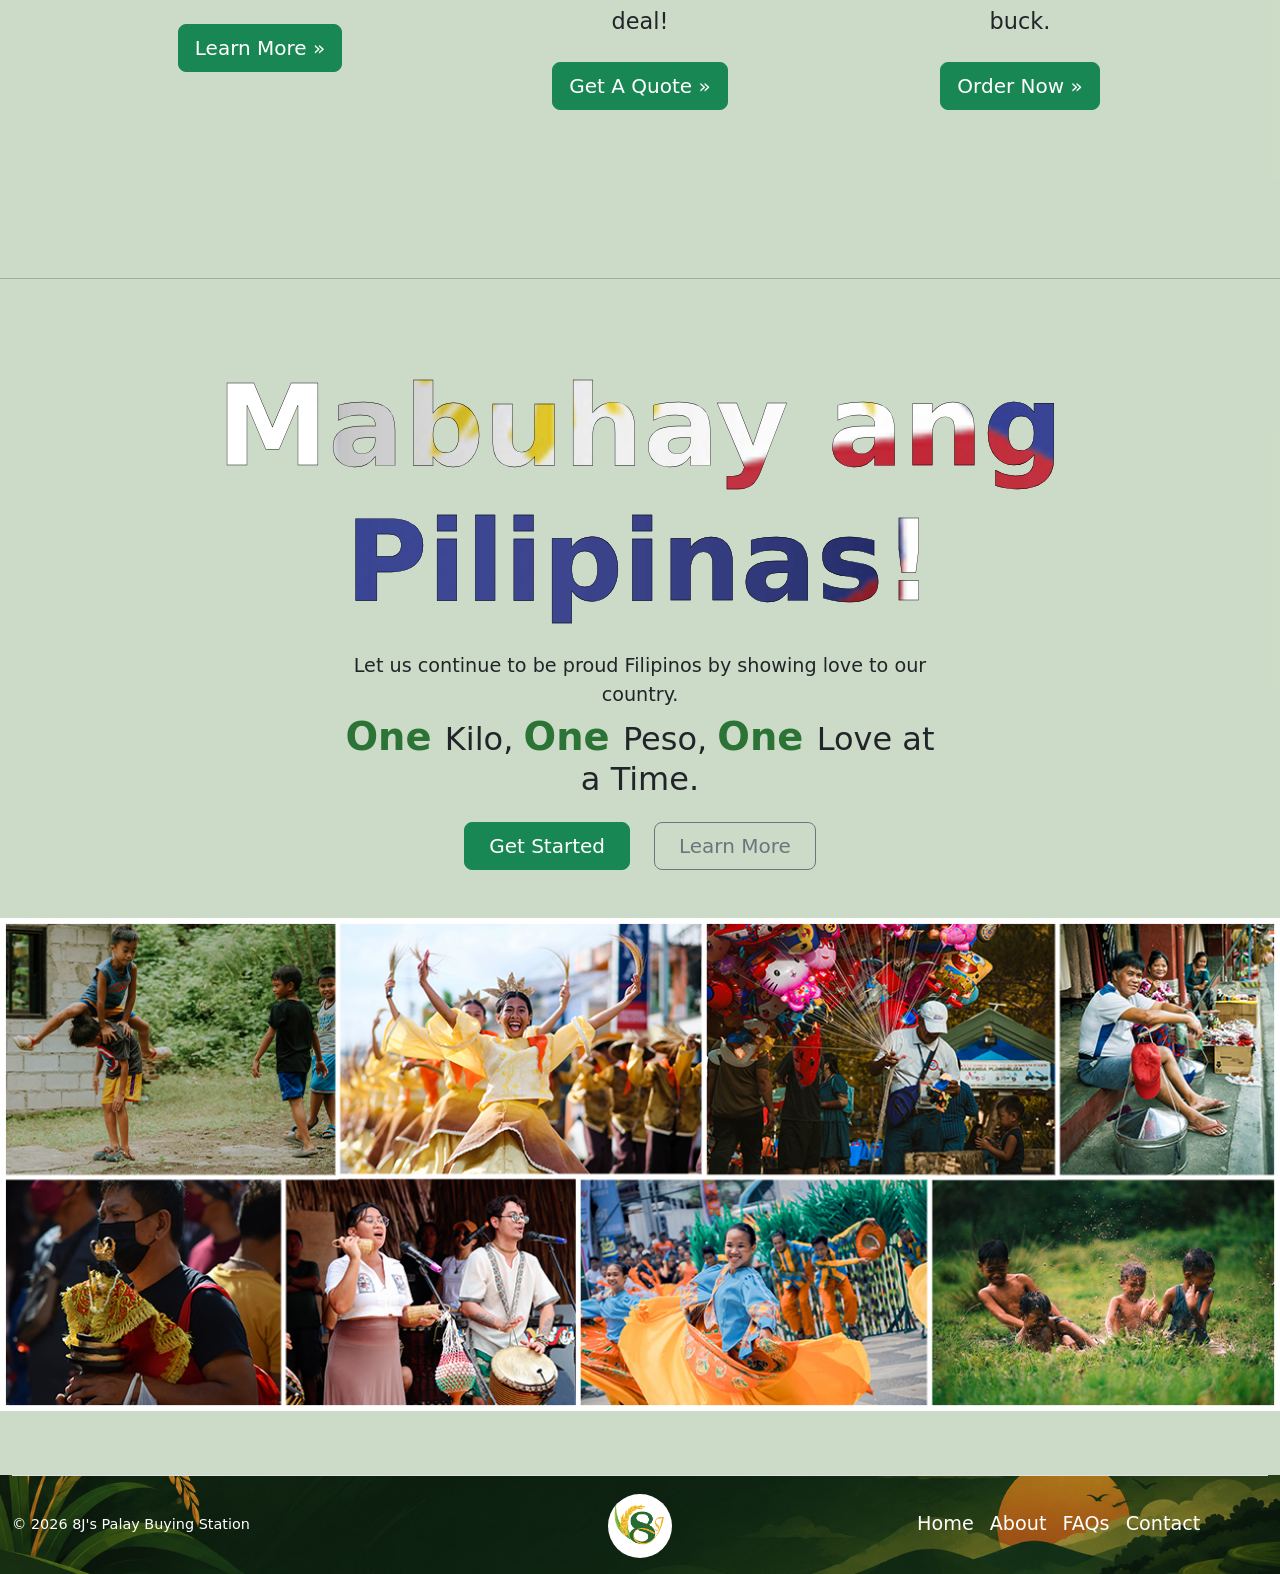
==== commit 1e2181a5: "Patch 0.0.1" ====
--- a/index.html
+++ b/index.html
@@ -8,10 +8,9 @@
 
   </style>
 
-	<link rel="stylesheet" href="./css/style-en.css">
 	<link href="https://cdn.jsdelivr.net/npm/bootstrap@5.3.8/dist/css/bootstrap.min.css" rel="stylesheet"
 		integrity="sha384-sRIl4kxILFvY47J16cr9ZwB07vP4J8+LH7qKQnuqkuIAvNWLzeN8tE5YBujZqJLB" crossorigin="anonymous">
-	
+	<link rel="stylesheet" href="./css/style-en.css">
 
 </head>
 <body>
@@ -38,7 +37,7 @@
 							<li class="nav-item mx-1"> <a class="nav-link active navbar-items" aria-current="page"
 									href="./en/contact-en.html">Contact</a> </li>
 						</ul>
-						<div class="lang-options col-md-3 text-end mx-1 pb-5">
+						<div class="lang-options col-md-3 text-end mx-4 pb-5">
 							<a href="./index.html" class="lang eng" style="margin-right: 10px; text-decoration: none; color:white;"><img
 									id="us-flag" src="./images/others/jp-draws-US-Flag.svg" alt="US Flag">English</a>
 							<a href="./fil/home-tl.html" class="lang tl"
@@ -66,29 +65,27 @@
 							<div class="container">
 								<div class="carousel-caption text-start">
 									<h1>Buy or Sell Your Paddy Today</h1>
-									<p class="opacity-75">Get a quote to find out how you can make money or save money!</p>
+									<p class="opacity-75 mb-3">Get a quote to find out how you can make money or save money!</p>
 									<p><a class="btn btn-lg btn-primary" href="./en/contact-en.html">Contact Us</a></p>
 								</div>
 							</div>
 						</div>
 						<div class="carousel-item"> <img src="./images/palay/farmer-sowing-1.jpg" id="cover-2" class="cover-item" alt="A farmer sowing in a paddy field" style="filter:brightness(85%)">
 								<rect width="100%" height="100%" fill="var(--bs-secondary-color)"></rect>
-							</svg>
 							<div class="container">
-								<div class="carousel-caption">
+								<div class="carousel-caption fit-content">
 									<h1>Support Our Local Farmers</h1>
-									<p>Find out how you can help our local farmers make a living by partnering with us!</p>
+									<p class="opacity-80 mb-3">Find out how you can help our local farmers make a living by partnering with us!</p>
 									<p><a class="btn btn-lg btn-primary" href="./en/about-en.html">Learn more</a></p>
 								</div>
 							</div>
 						</div>
-						<div class="carousel-item"> <img src="./images/rice/heart-rice.jpg" id="cover-3" class="cover-item" alt="Hands holding white rice in the shape of a heart" style="filter:brightness(85%)">
+						<div class="carousel-item"> <img src="./images/rice/farmily-eating.jpg" id="cover-3" class="cover-item" alt="Hands holding white rice in the shape of a heart" style="filter:brightness(85%)">
 								<rect width="100%" height="100%" fill="var(--bs-secondary-color)"></rect>
-							</svg>
 							<div class="container">
 								<div class="carousel-caption text-end">
 									<h1>Every Meal Should Be Delicious</h1>
-									<p>Put a smile on your family's face with our quality local rice!</p>
+									<p class="opacity-75 mb-3">Put a smile on your family's face with our quality local rice!</p>
 									<p><a class="btn btn-lg btn-primary" href="./en/contact-en.html">Order Now</a></p>
 								</div>
 							</div>
@@ -109,26 +106,23 @@
 					<div class="col-lg-4"> <img src="./images/palay/paddy-field-2.jpg" class="features rounded-image" alt="A paddy field landscape">
 							<title>Local Rice Fields</title>
 							<rect width="100%" height="100%" fill="var(--bs-secondary-color)"></rect>
-						</svg>
 						<h2 class="fw-normal">Local Support</h2>
-						<p>Every cent with us helps our local farmers to continue to produce our food each year.</p>
-						<p><a class="btn btn-success" href="./en/about-en.html">Learn More »</a></p>
+						<p class="my-4">Every cent with us helps our local farmers to continue to produce our food each year.</p>
+						<p><a class="btn btn-success btn-lg" href="./en/about-en.html">Learn More »</a></p>
 					</div><!-- /.col-lg-4 -->
 					<div class="col-lg-4"> <img src="./images/others/pesos.jpg" class="features rounded-image" alt="Multiple denomenations of Philippine pesos">
 							<title>Competitive Pricing</title>
 							<rect width="100%" height="100%" fill="var(--bs-secondary-color)"></rect>
-						</svg>
 						<h2 class="fw-normal">Competitive Prices</h2>
-						<p>Times are hard, so let's just skip the negotiation part and go straight to giving you a great deal!</p>
-					<p><a class="btn btn-success" href="./en/contact-en.html">Get A Quote »</a></p>
+						<p class="my-4">Times are hard, so let's just skip the negotiation part and go straight to giving you a great deal!</p>
+					<p><a class="btn btn-success btn-lg" href="./en/contact-en.html">Get A Quote »</a></p>
 					</div><!-- /.col-lg-4 -->
 					<div class="col-lg-4"> <img src="./images/rice/rice-variety.jpg" class="features rounded-image change-position" alt="A variety of rices">
 							<title>Quality Products</title>
 							<rect width="100%" height="100%" fill="var(--bs-secondary-color)"></rect>
-						</svg>
 						<h2 class="fw-normal">Quality Products</h2>
-						<p>We use our half a century worth of experience to ensure you get the best bang for your buck.</p>
-						<p><a class="btn btn-success" href="./en/contact-en.html">Order Now »</a></p>
+						<p class="my-4">We use our half a century worth of experience to ensure you get the best bang for your buck.</p>
+						<p><a class="btn btn-success btn-lg" href="./en/contact-en.html">Order Now »</a></p>
 					</div><!-- /.col-lg-4 -->
 				</div>
 			</div>
@@ -138,7 +132,7 @@
 
 		<!--Hero-->
 		<section>
-			<div class="px-4 pt-3 my-5 text-center border-bottom">
+			<div class="px-4 pt-3 my-5 text-center">
 				<h1 class="display-4 fw-bold text-body-emphasis"><span id="mabuhay-gradient">Mabuhay ang Pilipinas!</span></h1>
 				<div class="col-lg-6 mx-auto">
 					<p class="lead mb-1 mt-4">Let us continue to be proud Filipinos by showing love to our country.</p>
@@ -155,12 +149,13 @@
 							class="btn btn-outline-secondary btn-lg px-4">Learn More</button></a>
 					</div>
 				</div>
-				<div class="overflow-hidden">
-					<div class="container px-5"> 
-						<img src="./images/others/mabuhay.jpg"
-						class="img-fluid border rounded-3 shadow-lg mb-4" alt="Example image" width="" height="100%" loading="lazy">
-					</div>
-				</div>
+			</div>
+		</section>
+
+		<!--Jumbotron-->
+		<section>
+			<div>
+				<img id="jumbotron" src="./images/others/mabuhay.jpg" alt="Mabuhay ang Pilipinas">
 			</div>
 		</section>
 		
@@ -172,7 +167,7 @@
 					<p class="col-md-4 mb-0 copy-footer">© 2026 8J's Palay Buying Station</p> <a href="./index.html"
 						class="col-md-4 d-flex align-items-center justify-content-center mb-3 mb-md-0 me-md-auto link-body-emphasis text-decoration-none"
 						aria-label="Bootstrap"> <img class="logo-foot" src="./images/logo/Logo.png"
-							alt="8J's Palay Buying Station Logo" style="width:80px"></a>
+							alt="8J's Palay Buying Station Logo"></a>
 					<ul class="nav col-md-4 justify-content-center foot-nav">
 						<li class="nav-item"><a href="./index.html" class="nav-link px-2 footer-item">Home</a></li>
 						<li class="nav-item"><a href="./en/about-en.html" class="nav-link px-2 footer-item">About</a></li>
--- a/css/style-en.css
+++ b/css/style-en.css
@@ -1,35 +1,419 @@
+* {
+  margin: 0;
+  padding: 0;
+  box-sizing: border-box;
+}
+
+html,
+body {
+  margin: 0;
+  padding: 0;
+  background-color: #1f61001e;
+  min-height: 100vh;
+  overflow-x: hidden;
+  /* Ensures body takes full viewport height minimum */
+}
+
+body {
+  display: flex;
+  flex-direction: column;
+  min-height: 100vh;
+}
+
+main {
+  flex: 1 0 auto;
+}
+
+
+.site-wrapper {
+  width: 100%;
+  flex: 1;
+  display: flex;
+  flex-direction: column;
+
+}
+
+.container {
+  height: auto;
+}
+
+#navbar .navbar {
+  min-height: 80px;
+  padding-top: 0;
+  padding-bottom: 0;
+}
+
+#navbar .navbar>.container-fluid {
+  min-height: 80px;
+  height: auto;
+}
+
+#footer {
+  width: 100%;
+  height: auto;
+  margin: 0;
+  padding: 0;
+  margin-top: auto;
+  flex-shrink: 0;
+  font-style: normal;
+  font-weight: 400;
+
+}
+
+h1,
+h2,
+h3,
+h4,
+h5,
+h6,
+p {
+  margin: 0;
+  padding: 0;
+}
+
+.rice-faq {
+  flex-grow: 1;
+}
+
+div.carousel-indicators {
+  z-index: 1;
+}
+
+#nav {
+  z-index: 20;
+}
+
+#jumbotron {
+  object-fit: cover;
+  object-position: center;
+  width: 100%;
+  margin-bottom: 4rem;
+
+}
+
+.logo {
+  height: 64px;
+  width: auto;
+  aspect-ratio: 1/1;
+}
+
+
 /*Desktop View*/
 @media only screen and (min-width: 1025px) {
-  * {
-    margin: 0;
-    padding: 0;
-    box-sizing:border-box;
-  }
-
-  html
-  body {
-    margin: 0;
-    padding: 0;
-    background-color: #1f61001e;
-
-  }
-
-  .site-wrapper {
-    width: 100%;
-    overflow: auto;
-
-  }
-
-  h1, h2, h3, h4, h5, h6, p {
-    margin: 0;
-    padding: 0;
-  }
-
   p {
     font-size: 1.4rem;
     font-weight: 400;
   }
 
+
+
+  /*navbar*/
+  #navbar {
+    margin: 0;
+    gap: 0;
+    width: 100%;
+    height: 80px;
+    z-index: 2;
+
+  }
+
+  header {
+    background-color: #507526e8;
+  }
+
+  .logo {
+    border-radius: 50%;
+    margin: 0;
+    padding: 0;
+    background-color: white;
+    height: 64px;
+    width: auto;
+  }
+
+  .logo.nav {
+    position: relative;
+    left: 30px;
+  }
+
+  li .navbar-items {
+    font-size: 24px;
+    font-weight: 300;
+  }
+
+
+  li .navbar-items:hover {
+    transform: scale(130%, 130%);
+    color: rgb(255, 230, 0) !important;
+    margin: 0px 10px;
+
+  }
+
+  .lang {
+    font-size: 1rem;
+  }
+
+  .lang:hover {
+    color: rgb(255, 230, 0) !important;
+  }
+
+
+  #us-flag {
+    height: 16px;
+    padding: 3px;
+    margin: auto;
+  }
+
+  #ph-flag {
+    height: 16px;
+    padding: 3px;
+    margin: auto;
+
+  }
+
+
+  /*Cover*/
+  #cover {
+    margin: auto;
+    padding: 0;
+    height: 90vh;
+    width: 100vw;
+    max-width: 100vw;
+
+  }
+
+  .container-fluid.carousel {
+    width: 100%;
+    height: 100%;
+    margin: 0;
+    padding: 0;
+
+  }
+
+  .carousel-item {
+    width: 100vw !important;
+    height: 90vh !important;
+  }
+
+  .cover-item,
+  #cover-3 {
+    min-width: 100vw !important;
+    min-height: 90vh !important;
+    width: 100% !important;
+    height: 90vh !important;
+    object-fit: cover !important;
+    object-position: center !important;
+    display: block !important;
+    margin: 0 !important;
+    padding: 0 !important;
+  }
+
+
+  #cover-2 {
+    width: 100%;
+    height: 90vh;
+    object-fit: cover;
+    object-position: 25% top;
+  }
+
+
+
+  /*Features*/
+  .features.heading {
+    text-align: center;
+  }
+
+  .marketing .col-lg-4 {
+    margin-bottom: 1.5rem;
+    text-align: center;
+  }
+
+  .container.marketing>.row .col-lg-4 {
+    padding: 80px;
+  }
+
+  .features.rounded-image {
+    height: 15rem;
+    width: 15rem;
+    margin-bottom: 30px;
+    border-radius: 50%;
+    object-fit: cover;
+    object-position: center;
+  }
+
+  .features.rounded-image.change-position {
+    object-position: 5% 5%;
+  }
+
+
+  /*Featurette*/
+
+  .featurette-heading.fw-normal.lh-1 {
+    color: #2d8a39;
+    font-size: 2.5rem;
+  }
+
+  h2>.text-body-secondary {
+    color: #BFAC41 !important;
+  }
+
+  .images-featurette {
+    width: 100%;
+    aspect-ratio: 1/1;
+    object-fit: cover;
+    object-position: center;
+    border-radius: 5%;
+  }
+
+  .p-emphasis {
+    font-weight: 700;
+  }
+
+  .featurette-padding {
+    padding: 5px 70px;
+  }
+
+  span.proverb {
+    font-size: 20px;
+    color: black;
+    opacity: 50%;
+    vertical-align: middle;
+  }
+
+  p.lead {
+    font-size: 1.2rem;
+    font-weight: 400;
+  }
+
+
+  /*Hero*/
+
+  #mabuhay-gradient {
+    font-size: 7rem;
+    -webkit-text-stroke: 0.4px black;
+    background-image: url(../images/others/flag-clip.jpg);
+    background-position: 50% 50%;
+    background-repeat: no-repeat;
+    background-size: cover;
+    -webkit-background-clip: text;
+    background-clip: text;
+    -webkit-text-fill-color: transparent;
+    color: transparent;
+    background-clip: text;
+  }
+
+  /*Jumbotron*/
+
+  .jumb-bg-img {
+    background-image: url(../images/ph-flags.jpg);
+    background-size: cover;
+    background-repeat: no-repeat;
+    background-position: center;
+
+  }
+
+
+  /*Segway*/
+  .segway {
+    display: flex;
+    flex-flow: row nowrap;
+    flex-basis: auto;
+    justify-content: center;
+
+  }
+
+  .seg-head:hover {
+    transform: scale(110%, 110%);
+  }
+
+  .seg-btn:hover {
+    transform: scale(110%, 110%);
+  }
+
+
+
+  /*FAQ*/
+
+  .faq-title {
+    font-size: 58px;
+  }
+
+  .paddy-faq-head {
+    display: flex;
+  }
+
+  .rice-faq-head {
+    display: flex;
+  }
+
+  .p-faq {
+    font-size: 1.2rem;
+  }
+
+  .p-close {
+    font-size: 1.4rem;
+    font-weight: 500;
+    margin-top: 30px;
+  }
+
+  h2.accordion-header>button {
+    font-size: 1.4rem;
+    font-weight: 400;
+  }
+
+
+
+
+  /*Footer*/
+  li .footer-item {
+
+    font-size: 1.2em;
+    font-weight: 700px;
+    color: #ffffff;
+  }
+
+  li .footer-item:hover {
+    transform: scale(130%, 130%);
+    color: rgb(255, 230, 0) !important;
+    margin: 0px 10px;
+  }
+
+  .copy-footer {
+    font-size: 0.9rem;
+    color: #ffffff;
+  }
+
+  #footer>div>footer>a>img.logo-foot {
+    margin-top: 2px;
+    border-radius: 50%;
+    padding: 0;
+    background-color: white;
+    width: 4rem;
+  }
+
+
+  .nav-bg {
+    background-image: url(../images/others/bg-opaque.jpg);
+    background-size: cover;
+  }
+
+
+  .foot-bg {
+    background-image: url(../images/others/bg-opaque.jpg);
+    background-size: cover;
+    background-position: center;
+
+  }
+}
+
+
+
+/*min-width 768px and max-width 1024px*/
+@media only screen and (max-width: 1024px) and (min-width: 768px) {
+
+  p {
+    font-size: 1.4rem;
+    font-weight: 400;
+  }
 
   /*navbar*/
   #navbar {
@@ -46,12 +430,12 @@
   }
 
   .logo {
-    width: 4rem;
     border-radius: 50%;
     margin: 0;
     padding: 0;
-    background-color:white;
-
+    background-color: white;
+    height: 64px;
+    width: auto;
   }
 
   .logo.nav {
@@ -60,7 +444,7 @@
   }
 
   li .navbar-items {
-    font-size: 24px;
+    font-size: 1.3rem;
     font-weight: 300;
   }
 
@@ -72,6 +456,14 @@
 
   }
 
+  a.lang.eng {
+    font-size: 14px;
+  }
+
+  a.lang.tl {
+    font-size: 14px;
+  }
+
   .lang {
     font-size: 1rem;
   }
@@ -112,10 +504,11 @@
   }
 
   .cover-item {
-    width: 100%;
-    height: 90vh;
-    object-fit: cover;
-    object-position: 50% center;
+    display: block !important;
+    width: 100% !important;
+    height: 90vh !important;
+    object-fit: cover !important;
+    object-position: center !important;
   }
 
   #cover-2 {
@@ -125,6 +518,24 @@
     object-position: 25% top;
   }
 
+  .carousel-item {
+    width: 100vw !important;
+    height: 90vh !important;
+  }
+
+  .cover-item,
+  #cover-3 {
+    min-width: 100vw !important;
+    min-height: 90vh !important;
+    width: 100% !important;
+    height: 90vh !important;
+    object-fit: cover !important;
+    object-position: center !important;
+    display: block !important;
+    margin: 0 !important;
+    padding: 0 !important;
+  }
+
 
 
   /*Features*/
@@ -138,7 +549,7 @@
   }
 
   .container.marketing>.row .col-lg-4 {
-    padding: 80px; 
+    padding: 80px;
   }
 
   .features.rounded-image {
@@ -158,8 +569,8 @@
   /*Featurette*/
 
   .featurette-heading.fw-normal.lh-1 {
-    color:#2d8a39;
-    font-size: 2.5rem;
+    color: #2d8a39;
+    font-size: 2.2rem;
   }
 
   h2>.text-body-secondary {
@@ -171,7 +582,8 @@
     aspect-ratio: 1/1;
     object-fit: cover;
     object-position: center;
-    border-radius: 5%;
+    border-radius: 50%;
+
   }
 
   .p-emphasis {
@@ -190,7 +602,7 @@
   }
 
   p.lead {
-    font-size: 1.2rem;
+    font-size: 1rem;
     font-weight: 400;
   }
 
@@ -198,9 +610,9 @@
   /*Hero*/
 
   #mabuhay-gradient {
-    font-size: 7rem;
-    -webkit-text-stroke: 0.5px black;
-    background-image:url(../images/others/flag-clip.jpg);
+    font-size: 5rem;
+    -webkit-text-stroke: 0.4px black;
+    background-image: url(../images/others/flag-clip.jpg);
     background-position: 50% 50%;
     background-repeat: no-repeat;
     background-size: cover;
@@ -218,7 +630,7 @@
     background-size: cover;
     background-repeat: no-repeat;
     background-position: center;
-    
+
   }
 
 
@@ -240,50 +652,9 @@
   }
 
 
-
-  /*FAQ*/
-
-  .faq-title {
-    font-size: 58px;
-  }
-
-  .paddy-faq-head {
-    display: flex;
-  }
-
-  .rice-faq-head {
-    display:flex;
-  }
-
-  .p-faq {
-    font-size: 1.2rem;
-  }
-
-  .p-close {
-    font-size: 1.4rem;
-    font-weight: 500;
-    margin-top: 30px;
-  }
-  
-  h2.accordion-header>button {
-    font-size: 1.4rem;
-    font-weight: 400;
-  }
-
-
-
-
   /*Footer*/
-  #footer{
-    width: 100%;
-    height: 100%;
-    margin: 0;
-    padding: 0;
-  }
-
-
   li .footer-item {
-    font-size: 1.5em;
+    font-size: 1em;
     font-weight: 700px;
     color: #ffffff;
   }
@@ -295,12 +666,13 @@
   }
 
   .copy-footer {
-    font-size: 0.9rem;
+    font-size: 0.8rem;
     color: #ffffff;
   }
 
   #footer>div>footer>a>img.logo-foot {
-    margin-top: 15px;
+    width: 3rem;
+    margin-top: 2px;
     border-radius: 50%;
     padding: 0;
     background-color: white;
@@ -322,338 +694,8 @@
 
 
 
-/*min-width 768px and max-width 1024px*/
-@media only screen and (max-width: 1024px), (min-width: 768) {
-  * {
-    margin: 0;
-    padding: 0;
-    box-sizing: border-box;
-  }
-
-  html body {
-    margin: 0;
-    padding: 0;
-    background-color: #1f61001e;
-
-  }
-
-  .site-wrapper {
-    width: 100%;
-    overflow: auto;
-
-  }
-
-  h1,
-  h2,
-  h3,
-  h4,
-  h5,
-  h6,
-  p {
-    margin: 0;
-    padding: 0;
-  }
-
-  p {
-    font-size: 1.4rem;
-    font-weight: 400;
-  }
-
-
-  /*navbar*/
-  #navbar {
-    margin: 0;
-    gap: 0;
-    width: 100vw;
-    height: 80px;
-    z-index: 2;
-
-  }
-
-  header {
-    background-color: #507526e8;
-  }
-
-  .logo {
-    width: 4rem;
-    border-radius: 50%;
-    margin: 0;
-    padding: 0;
-    background-color: white;
-
-  }
-
-  .logo.nav {
-    position: relative;
-    left: 30px;
-  }
-
-  li .navbar-items {
-    font-size: 24px;
-    font-weight: 300;
-  }
-
-
-  li .navbar-items:hover {
-    transform: scale(130%, 130%);
-    color: rgb(255, 230, 0) !important;
-    margin: 0px 10px;
-
-  }
-
-  a.lang.eng {
-    font-size: 14px;
-  }
-
-  a.lang.tl {
-    font-size: 14px;
-  }
-
-  .lang {
-    font-size: 1rem;
-  }
-
-  .lang:hover {
-    color: rgb(255, 230, 0) !important;
-  }
-
-
-  #us-flag {
-    height: 16px;
-    padding: 3px;
-    margin: auto;
-  }
-
-  #ph-flag {
-    height: 16px;
-    padding: 3px;
-    margin: auto;
-
-  }
-
-
-  /*Cover*/
-  #cover {
-    margin: auto;
-    padding: 0;
-    height: 90vh;
-
-  }
-
-  .container-fluid.carousel {
-    width: 100%;
-    height: 100%;
-    margin: 0;
-    padding: 0;
-
-  }
-
-  .cover-item {
-    width: 100%;
-    height: 90vh;
-    object-fit: cover;
-    object-position: 50% center;
-  }
-
-  #cover-2 {
-    width: 100%;
-    height: 90vh;
-    object-fit: cover;
-    object-position: 25% top;
-  }
-
-
-
-  /*Features*/
-  .features.heading {
-    text-align: center;
-  }
-
-  .marketing .col-lg-4 {
-    margin-bottom: 1.5rem;
-    text-align: center;
-  }
-
-  .container.marketing>.row .col-lg-4 {
-    padding: 80px;
-  }
-
-  .features.rounded-image {
-    height: 15rem;
-    width: 15rem;
-    margin-bottom: 30px;
-    border-radius: 50%;
-    object-fit: cover;
-    object-position: center;
-  }
-
-  .features.rounded-image.change-position {
-    object-position: 5% 5%;
-  }
-
-
-  /*Featurette*/
-
-  .featurette-heading.fw-normal.lh-1 {
-    color: #2d8a39;
-    font-size: 2.2rem;
-  }
-
-  h2>.text-body-secondary {
-    color: #BFAC41 !important;
-  }
-
-  .images-featurette {
-    width: 100%;
-    aspect-ratio: 1/1;
-    object-fit: cover;
-    object-position: center;
-    border-radius: 50%;
-
-  }
-
-  .p-emphasis {
-    font-weight: 700;
-  }
-
-  .featurette-padding {
-    padding: 5px 70px;
-  }
-
-  span.proverb {
-    font-size: 20px;
-    color: black;
-    opacity: 50%;
-    vertical-align: middle;
-  }
-
-  p.lead {
-    font-size: 1rem;
-    font-weight: 400;
-  }
-
-
-  /*Hero*/
-
-  #mabuhay-gradient {
-    font-size: 5rem;
-    -webkit-text-stroke: 0.5px black;
-    background-image: url(../images/others/flag-clip.jpg);
-    background-position: 50% 50%;
-    background-repeat: no-repeat;
-    background-size: cover;
-    -webkit-background-clip: text;
-    background-clip: text;
-    -webkit-text-fill-color: transparent;
-    color: transparent;
-    background-clip: text;
-  }
-
-  /*Jumbotron*/
-
-  .jumb-bg-img {
-    background-image: url(../images/ph-flags.jpg);
-    background-size: cover;
-    background-repeat: no-repeat;
-    background-position: center;
-
-  }
-
-
-  /*Segway*/
-  .segway {
-    display: flex;
-    flex-flow: row nowrap;
-    flex-basis: auto;
-    justify-content: center;
-
-  }
-
-  .seg-head:hover {
-    transform: scale(110%, 110%);
-  }
-
-  .seg-btn:hover {
-    transform: scale(110%, 110%);
-  }
-
-
-  /*Footer*/
-  #footer {
-    width: 100%;
-    height: 100%;
-    margin: 0;
-    padding: 0;
-  }
-
-
-  li .footer-item {
-    font-size: 1em;
-    font-weight: 700px;
-    color: #ffffff;
-  }
-
-  li .footer-item:hover {
-    transform: scale(130%, 130%);
-    color: rgb(255, 230, 0) !important;
-    margin: 0px 10px;
-  }
-
-  .copy-footer {
-    font-size: 0.8rem;
-    color: #ffffff;
-  }
-
-  #footer>div>footer>a>img.logo-foot {
-    transform: scale(80%);
-    margin-top: 15px;
-    border-radius: 50%;
-    padding: 0;
-    background-color: white;
-  }
-
-
-  .nav-bg {
-    background-image: url(../images/others/bg-opaque.jpg);
-    background-size: cover;
-  }
-
-
-  .foot-bg {
-    background-image: url(../images/others/bg-opaque.jpg);
-    background-size: cover;
-    background-position: center;
-  }
-}
-
-
-
 /*max-width 767px*/
 @media only screen and (max-width: 767px) {
-  * {
-    margin: 0;
-    padding: 0;
-    box-sizing: border-box;
-  }
-
-  html body {
-    margin: 0;
-    padding: 0;
-    background-color: #1f61001e;
-
-  }
-
-
-  h1,
-  h2,
-  h3,
-  h4,
-  h5,
-  h6,
-  p {
-    margin: 0;
-    padding: 0;
-  }
 
   p {
     font-size: 1.4rem;
@@ -677,7 +719,6 @@
   }
 
   .logo {
-    width: 3rem;
     border-radius: 50%;
     margin: 0;
     padding: 0;
@@ -685,7 +726,6 @@
     position: absolute;
     left: 44%;
     bottom: 7%;
-
   }
 
   .logo.nav {
@@ -704,7 +744,7 @@
     font-weight: 500;
     margin-bottom: 1em;
     border-radius: 10%;
-    width: 110px;
+    width: fit-content;
     justify-content: center;
     background-color: rgba(0, 128, 0, 0.171);
   }
@@ -778,17 +818,36 @@
   }
 
   .cover-item {
-    width: 100%;
-    height: 90vh;
-    object-fit: cover;
-    object-position: 50% center;
+    display: block !important;
+    width: 100% !important;
+    height: 90vh !important;
+    object-fit: cover !important;
+    object-position: center !important;
+  }
+
+  .carousel-item {
+    width: 100vw !important;
+    height: 90vh !important;
+  }
+
+  .cover-item,
+  #cover-3 {
+    min-width: 100vw !important;
+    min-height: 90vh !important;
+    width: 100% !important;
+    height: 90vh !important;
+    object-fit: cover !important;
+    object-position: center !important;
+    display: block !important;
+    margin: 0 !important;
+    padding: 0 !important;
   }
 
   #cover-2 {
     width: 100%;
     height: 90vh;
     object-fit: cover;
-    object-position: 25% top;
+    object-position: 80% 100%;
   }
 
 
@@ -891,7 +950,7 @@
 
   #mabuhay-gradient {
     font-size: 4rem;
-    -webkit-text-stroke: 0.5px black;
+    -webkit-text-stroke: 0.4px black;
     background-image: url(../images/others/flag-clip.jpg);
     background-position: 50% 50%;
     background-repeat: no-repeat;
@@ -950,19 +1009,16 @@
     font-weight: 400;
   }
 
+  h2.faq-title {
+    font-size: 2.2rem;
+  }
+
 
 
   /*Footer*/
-  #footer {
-    width: 100%;
-    height: 100%;
-    margin: 0;
-    padding: 0;
-  }
-
   li .footer-item {
     display: none;
-    font-size: 14px;
+    font-size: 1px;
     font-weight: 700px;
     color: #ffffff;
   }
@@ -974,15 +1030,13 @@
   }
 
   .copy-footer {
-    font-size: 0.6rem;
+    font-size: 0.8rem;
     color: #ffffff;
   }
 
   #footer>div>footer>a>img.logo-foot {
-    transform: scale(50%);
-    position: absolute;
-    left: 40%;
-    margin-top: 15px;
+    display: none;
+    width: 4rem;
     border-radius: 50%;
     padding: 0;
     background-color: white;
@@ -1007,30 +1061,6 @@
 
 /*Nokia???*/
 @media only screen and (max-width: 480px) {
-  * {
-    margin: 0;
-    padding: 0;
-    box-sizing: border-box;
-  }
-
-  html body {
-    margin: 0;
-    padding: 0;
-    background-color: #1f61001e;
-
-  }
-
-
-  h1,
-  h2,
-  h3,
-  h4,
-  h5,
-  h6,
-  p {
-    margin: 0;
-    padding: 0;
-  }
 
   p {
     font-size: 1.4rem;
@@ -1054,7 +1084,6 @@
   }
 
   .logo {
-    width: 3rem;
     border-radius: 50%;
     margin: 0;
     padding: 0;
@@ -1062,6 +1091,9 @@
     position: absolute;
     left: 44%;
     bottom: 7%;
+    height: 64px;
+    width: auto;
+    
 
   }
 
@@ -1081,7 +1113,7 @@
     font-weight: 500;
     margin-bottom: 1em;
     border-radius: 10%;
-    width: 110px;
+    width: fit-content;
     justify-content: center;
     background-color: rgba(0, 128, 0, 0.171);
   }
@@ -1095,7 +1127,7 @@
   }
 
   a.lang.eng {
-  font-size: 12px;
+    font-size: 12px;
   }
 
   a.lang.tl {
@@ -1155,17 +1187,36 @@
   }
 
   .cover-item {
-    width: 100%;
-    height: 90vh;
-    object-fit: cover;
-    object-position: 50% center;
+    display: block !important;
+    width: 100% !important;
+    height: 90vh !important;
+    object-fit: cover !important;
+    object-position: center !important;
+  }
+
+  .carousel-item {
+    width: 100vw !important;
+    height: 90vh !important;
+  }
+
+  .cover-item,
+  #cover-3 {
+    min-width: 100vw !important;
+    min-height: 90vh !important;
+    width: 100% !important;
+    height: 90vh !important;
+    object-fit: cover !important;
+    object-position: center !important;
+    display: block !important;
+    margin: 0 !important;
+    padding: 0 !important;
   }
 
   #cover-2 {
     width: 100%;
     height: 90vh;
     object-fit: cover;
-    object-position: 25% top;
+    object-position: 80% 100%;
   }
 
 
@@ -1246,7 +1297,7 @@
 
   #mabuhay-gradient {
     font-size: 3rem;
-    -webkit-text-stroke: 0.5px black;
+    -webkit-text-stroke: 0.4px black;
     background-image: url(../images/others/flag-clip.jpg);
     background-position: 50% 50%;
     background-repeat: no-repeat;
@@ -1296,13 +1347,6 @@
 
 
   /*Footer*/
-  #footer {
-    width: 100%;
-    height: 100%;
-    margin: 0;
-    padding: 0;
-  }
-
   li .footer-item {
     display: none;
     font-size: 14px;
